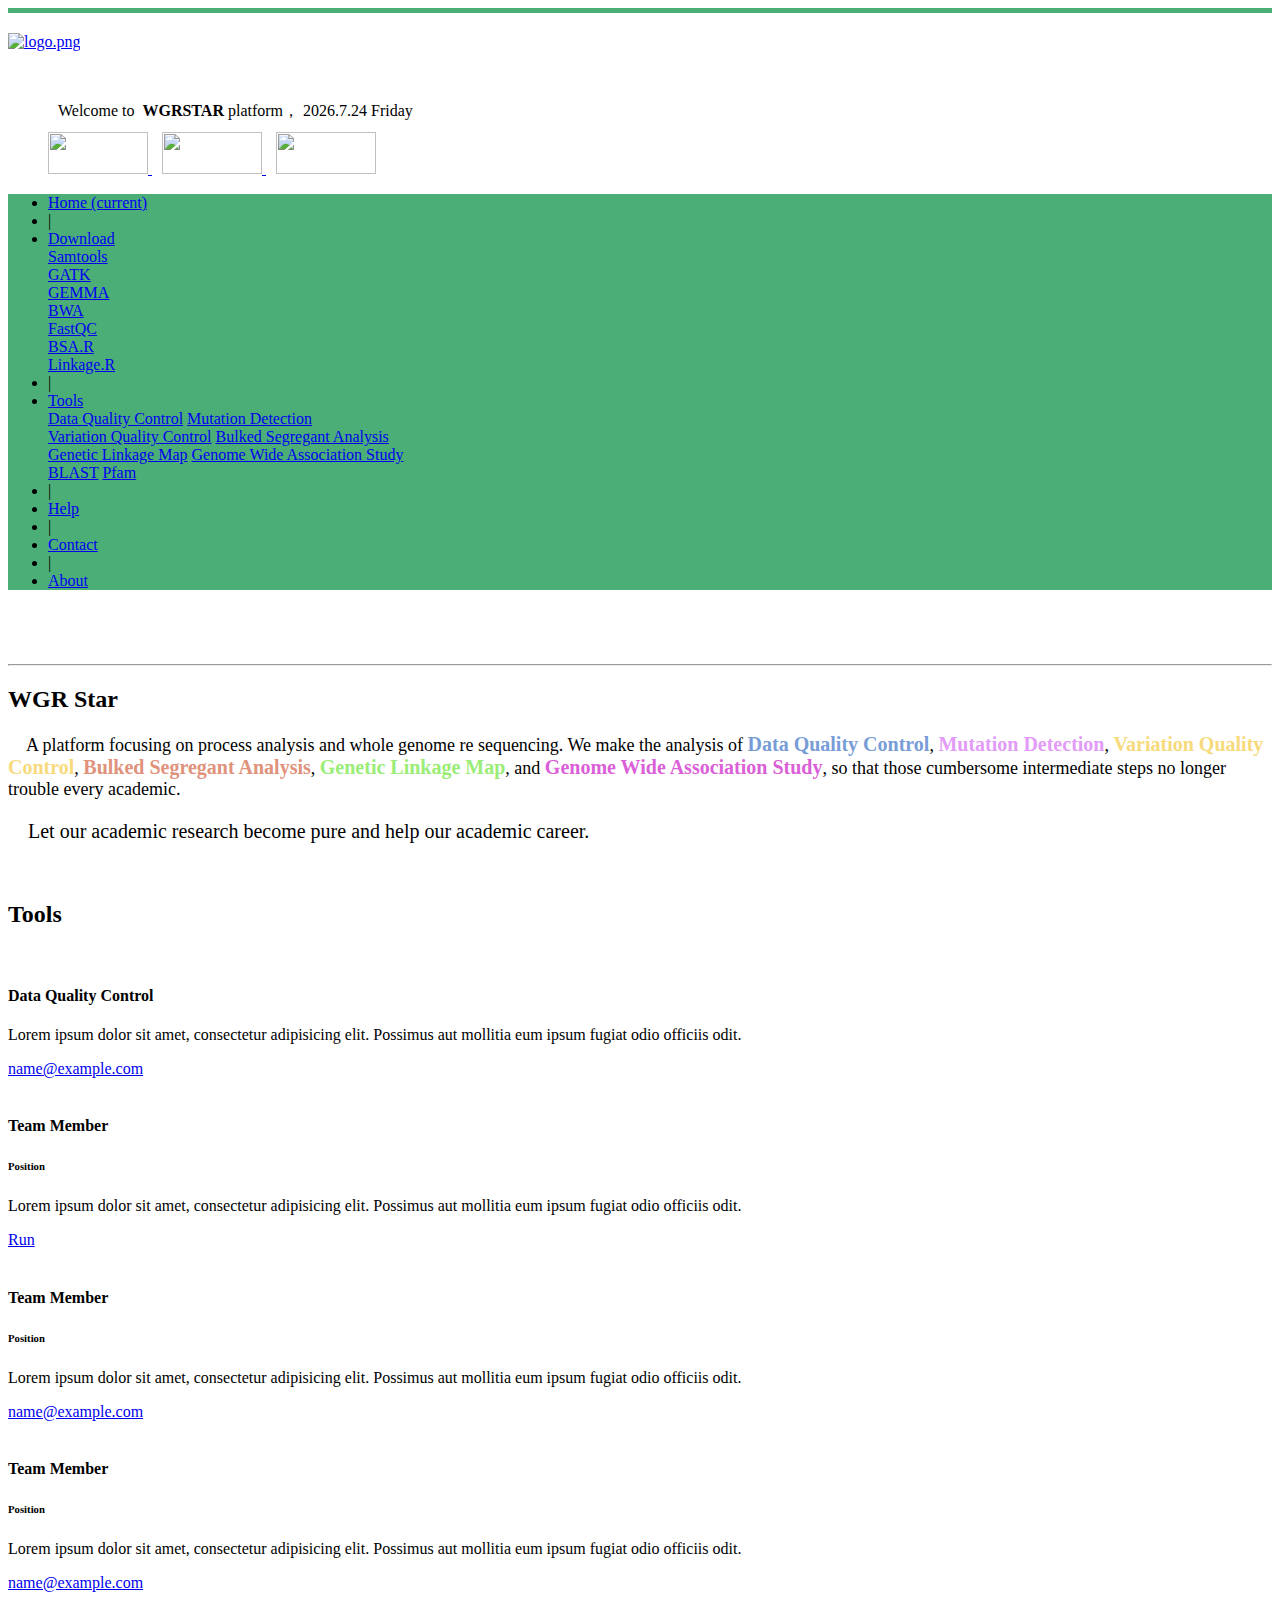
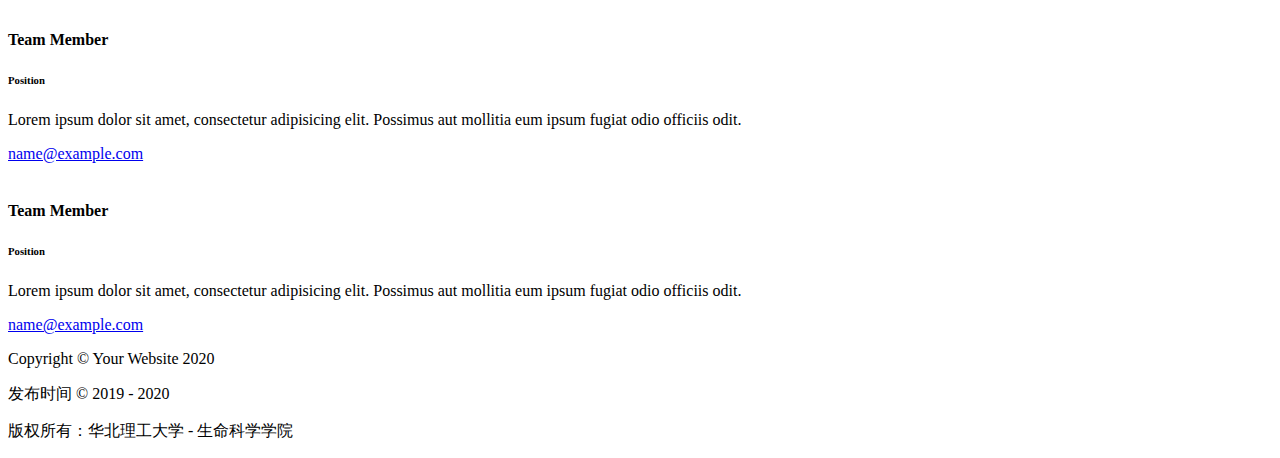
==== index.html @ cd6e660b "Create index.html" ====
<!DOCTYPE html>
<html lang="en">
<head>
    <meta charset="utf-8">
    <meta name="viewport" content="width=device-width, initial-scale=1, shrink-to-fit=no">
    <link rel="icon" href="static/image/icon.ico">
    <meta name="description" content="">
    <meta name="author" content="">
    <title>Modern Business - Start Bootstrap Template</title>
    <link href="static/css/modern-business.css" rel="stylesheet">
    <!-- Bootstrap core CSS -->
    <link rel="stylesheet" href="static/css/css.css">
    <link href="static/vendor/bootstrap/css/bootstrap.min.css" rel="stylesheet">
    <!-- Custom styles for this template -->
    <link href="static/css/modern-business.css" rel="stylesheet">
    <link href="static/css/new.css" rel="stylesheet">

</head>
<body style="padding-top: 0;">

    <div style="height: 5px; background: #4bae77">

    </div>
    <!-- logo time -->
    <div class="container">
        <div class="row">
            <div class="col-7">
                <a href="index.html" class="header-left center-block">
                    <img src="static/image/logo.png" height="80" style="margin: 20px 0 10px 0" alt="logo.png">
                </a>
            </div>
            <div class="col-5">
                <div class="top_ding_wz" style="padding-left: 50px; height: auto; padding-top: 40px">
                    Welcome to &nbsp;<strong>WGRSTAR</strong>&nbsp;platform，
                    <script type="text/javascript">
                            today=new Date();
                            function initArray(){
                            this.length=initArray.arguments.length
                            for(var i=0;i<this.length;i++)
                            this[i+1]=initArray.arguments[i]  }
                            var d=new initArray(
                            " Sunday",
                            " Monday",
                            " Tuesday",
                            " Wednesday",
                            " Thursday",
                            " Friday",
                            " Saturday");
                            document.write(" ",
                            today.getFullYear(),".",
                            today.getMonth()+1,".",
                            today.getDate(),
                            d[today.getDay()+1],
                            " ");
                  </script>
                </div>
                <div style="margin: 10px 0">
                    <a href="https://www.ncbi.nlm.nih.gov/" target="_blank">
                        <img src="static/image/ncbi.png" alt="" style="height: 42px; width: 100px; margin-left: 40px">
                    </a>
                    <a href="http://pfam.xfam.org/" target="_blank">
                        <img src="static/image/pfam.png" alt="" style="height: 42px; width: 100px; margin-left: 10px">
                    </a>
                    <a href="https://www.ebi.ac.uk/"  target="_blank">
                        <img src="static/image/embl.png" alt="" style="height: 42px; width: 100px; margin-left: 10px">
                    </a>
                </div>
            </div>
        </div>
    </div>

    <!-- navbar -->
    <div class="navbar navbar-expand-lg site-nav" style="padding: 0;background-color: #4bae77">
        <div class="container text-center">
            <ul class="navbar-collapse navbar-nav mr-auto">
                <li class="nav-item active col-2">
                    <a class="nav-link text-white" href="index.html">Home <span class="sr-only">(current)</span></a>
                </li>
                <li class="text-white">|</li>
                <li class="nav-item dropdown col-2">
                    <a class="nav-link dropdown-toggle text-white" href="templates/xuezhang_web/tools.html" id="navbarDropdown" role="button" data-toggle="dropdown" aria-haspopup="true" aria-expanded="false">
                        Download
                    </a>
                    <div class="dropdown-menu" aria-labelledby="navbarDropdown" style="left: auto">
                        <a class="dropdown-item" href="templates/xuezhang_web/tools.html">Samtools</a>
                        <div class="dropdown-divider"></div>
                        <a class="dropdown-item" href="#">GATK</a>
                        <div class="dropdown-divider"></div>
                        <a class="dropdown-item" href="#">GEMMA</a>
                        <div class="dropdown-divider"></div>
                        <a class="dropdown-item" href="#">BWA</a>
                        <div class="dropdown-divider"></div>
                        <a class="dropdown-item" href="#">FastQC</a>
                        <div class="dropdown-divider"></div>
                        <a class="dropdown-item" href="#">BSA.R</a>
                        <div class="dropdown-divider"></div>
                        <a class="dropdown-item" href="#">Linkage.R</a>
                    </div>
                </li>
                <li class="text-white">|</li>
                <li class="nav-item dropdown col-2">
                    <a class="nav-link dropdown-toggle text-white" href="templates/xuezhang_web/tools.html" id="navbarDropdown" role="button" data-toggle="dropdown" aria-haspopup="true" aria-expanded="false">
                      Tools
                    </a>
                    <div class="dropdown-menu" aria-labelledby="navbarDropdown" style="left: auto">
                        <a class="dropdown-item" href="templates/xuezhang_web/tools.html">Data Quality Control</a>
                        <a class="dropdown-item" href="#">Mutation Detection</a>
                        <div class="dropdown-divider"></div>
                        <a class="dropdown-item" href="#">Variation Quality Control</a>
                        <a class="dropdown-item" href="#">Bulked Segregant Analysis</a>
                        <div class="dropdown-divider"></div>
                        <a class="dropdown-item" href="#">Genetic Linkage Map</a>
                        <a class="dropdown-item" href="#">Genome Wide Association Study</a>
                        <div class="dropdown-divider"></div>
                        <a class="dropdown-item" href="#">BLAST</a>
                        <a class="dropdown-item" href="#">Pfam</a>
                    </div>
                </li>
                <li class="text-white">|</li>
                <li class="nav-item col-2">
                    <a class="nav-link text-white" href="templates/xuezhang_web/help.html">Help</a>
                </li>
                <li class="text-white">|</li>
                <li class="nav-item col-2">
                    <a class="nav-link text-white" href="templates/xuezhang_web/contact.html">Contact</a>
                </li>
                <li class="text-white">|</li>
                <li class="nav-item col-2">
                    <a class="nav-link text-white" href="http://bio.ncst.edu.cn/" target="_blank">About</a>
                </li>
            </ul>
        </div>
    </div>

    <!-- Content -->
    <div class="container" style="padding-top: 50px">
        <!-- Page Heading/Breadcrumbs -->
        <!--<h1 class="mt-4 mb-3">About
          <small>Subheading</small>
        </h1>
        <ol class="breadcrumb">
            <li class="breadcrumb-item">
                <a href="index.html">Home</a>
            </li>
            <li class="breadcrumb-item active">About</li>
        </ol>-->

        <!-- Intro Content -->
        <hr>
        <div class="row">
            <div class="col-lg-6">
                <h2>WGR Star</h2>
                <p style="font-size: 18px">&nbsp;&nbsp;&nbsp;&nbsp;A platform focusing on process analysis and whole genome re sequencing.
                    We make the analysis of
                    <strong style="font-size: 20px; color: #789DD6">Data Quality Control</strong>,
                    <strong style="font-size: 20px; color: #E29CF7">Mutation Detection</strong>,
                    <strong style="font-size: 20px; color: #F7DA7C">Variation Quality Control</strong>,
                    <strong style="font-size: 20px; color: #E0927C">Bulked Segregant Analysis</strong>,
                    <strong style="font-size: 20px; color: #9AED77">Genetic Linkage Map</strong>, and
                    <strong style="font-size: 20px; color: #DB5FD7">Genome Wide Association Study</strong>,
                    so that those cumbersome intermediate steps no longer trouble every academic.
                    <br><p style="font-size: 20px;">&nbsp;&nbsp;&nbsp;&nbsp;Let our academic research become pure and help our academic career.</p>
            </div>
            <div class="col-lg-6">
                <img class="img-fluid rounded mb-4" src="static/image/index_logo.png" alt="">
            </div>
        </div>
        <!-- Team Members -->
        <h2>Tools</h2>
        <div class="row">
            <div class="col-lg-4 mb-4">
                <div class="card h-100 text-center">
                    <a href="#">
                        <img class="card-img-top" src="static/image/1.png" alt="">
                    </a>
                    <div class="card-body">
                        <a href="#" style="color: black; text-decoration: blink">
                            <h4 class="card-title">Data Quality Control</h4>
                            <p class="card-text">Lorem ipsum dolor sit amet, consectetur adipisicing elit. Possimus aut mollitia eum ipsum fugiat odio officiis odit.</p>
                        </a>
                    </div>
                    <div class="card-footer">
                        <a href="#">name@example.com</a>
                    </div>
                </div>
            </div>
            <div class="col-lg-4 mb-4">
                <div class="card h-100 text-center">
                    <a href="#">
                        <img class="card-img-top" src="static/image/2.png" alt="">
                    </a>
                    <div class="card-body">
                        <a href="#" style="color: black; text-decoration: blink">
                            <h4 class="card-title">Team Member</h4>
                            <h6 class="card-subtitle mb-2 text-muted">Position</h6>
                            <p class="card-text">Lorem ipsum dolor sit amet, consectetur adipisicing elit. Possimus aut mollitia eum ipsum fugiat odio officiis odit.</p>
                        </a>
                    </div>
                    <div class="card-footer">
                        <a href="#">Run</a>
                    </div>
                </div>
            </div>
            <div class="col-lg-4 mb-4">
                <div class="card h-100 text-center">
                    <a href="#">
                        <img class="card-img-top" src="static/image/3.png" alt="">
                    </a>
                    <div class="card-body">
                        <a href="#" style="color: black; text-decoration: blink">
                            <h4 class="card-title">Team Member</h4>
                            <h6 class="card-subtitle mb-2 text-muted">Position</h6>
                            <p class="card-text">Lorem ipsum dolor sit amet, consectetur adipisicing elit. Possimus aut mollitia eum ipsum fugiat odio officiis odit.</p>
                        </a>
                    </div>
                    <div class="card-footer">
                        <a href="#">name@example.com</a>
                    </div>
                </div>
            </div>
            <div class="col-lg-4 mb-4">
                <div class="card h-100 text-center">
                    <a href="#">
                        <img class="card-img-top" src="static/image/4.png" alt="">
                    </a>
                    <div class="card-body">
                        <a href="#" style="color: black; text-decoration: blink">
                            <h4 class="card-title">Team Member</h4>
                            <h6 class="card-subtitle mb-2 text-muted">Position</h6>
                            <p class="card-text">Lorem ipsum dolor sit amet, consectetur adipisicing elit. Possimus aut mollitia eum ipsum fugiat odio officiis odit.</p>
                        </a>
                    </div>
                    <div class="card-footer">
                        <a href="#">name@example.com</a>
                    </div>
                </div>
            </div>
            <div class="col-lg-4 mb-4">
                <div class="card h-100 text-center">
                    <a href="#">
                        <img class="card-img-top" src="static/image/5.png" alt="">
                    </a>
                    <div class="card-body">
                        <a href="#" style="color: black; text-decoration: blink">
                            <h4 class="card-title">Team Member</h4>
                            <h6 class="card-subtitle mb-2 text-muted">Position</h6>
                            <p class="card-text">Lorem ipsum dolor sit amet, consectetur adipisicing elit. Possimus aut mollitia eum ipsum fugiat odio officiis odit.</p>
                        </a>
                    </div>
                    <div class="card-footer">
                        <a href="#">name@example.com</a>
                    </div>
                </div>
            </div>
            <div class="col-lg-4 mb-4">
                <div class="card h-100 text-center">
                    <a href="#">
                        <img class="card-img-top" src="static/image/6.png" alt="">
                    </a>
                    <div class="card-body">
                        <a href="#" style="color: black; text-decoration: blink">
                            <h4 class="card-title">Team Member</h4>
                            <h6 class="card-subtitle mb-2 text-muted">Position</h6>
                            <p class="card-text">Lorem ipsum dolor sit amet, consectetur adipisicing elit. Possimus aut mollitia eum ipsum fugiat odio officiis odit.</p>
                        </a>
                    </div>
                    <div class="card-footer">
                        <a href="#">name@example.com</a>
                    </div>
                </div>
            </div>
        </div>
    </div>

    <!-- Footer -->
    <footer class="py-5 border-bottom">
        <div class="container">
            <div class="row">
                <div class="col-lg-4">
                    <p class="m-0 text-center text-white">Copyright &copy; Your Website 2020</p>
                </div>
                <div class="col-lg-4">
                    <p class="m-0 text-center text-white">发布时间 &copy; 2019 - 2020</p>
                </div>
                <div class="col-lg-4">
                    <p class="m-0 text-center text-white">版权所有：华北理工大学 - 生命科学学院</p>
                </div>
            </div>
        </div>
    </footer>

    <!-- Bootstrap core JavaScript -->
    <script src="static/vendor/jquery/jquery.min.js"></script>
    <script src="static/vendor/bootstrap/js/bootstrap.bundle.min.js"></script>
</body>
</html>
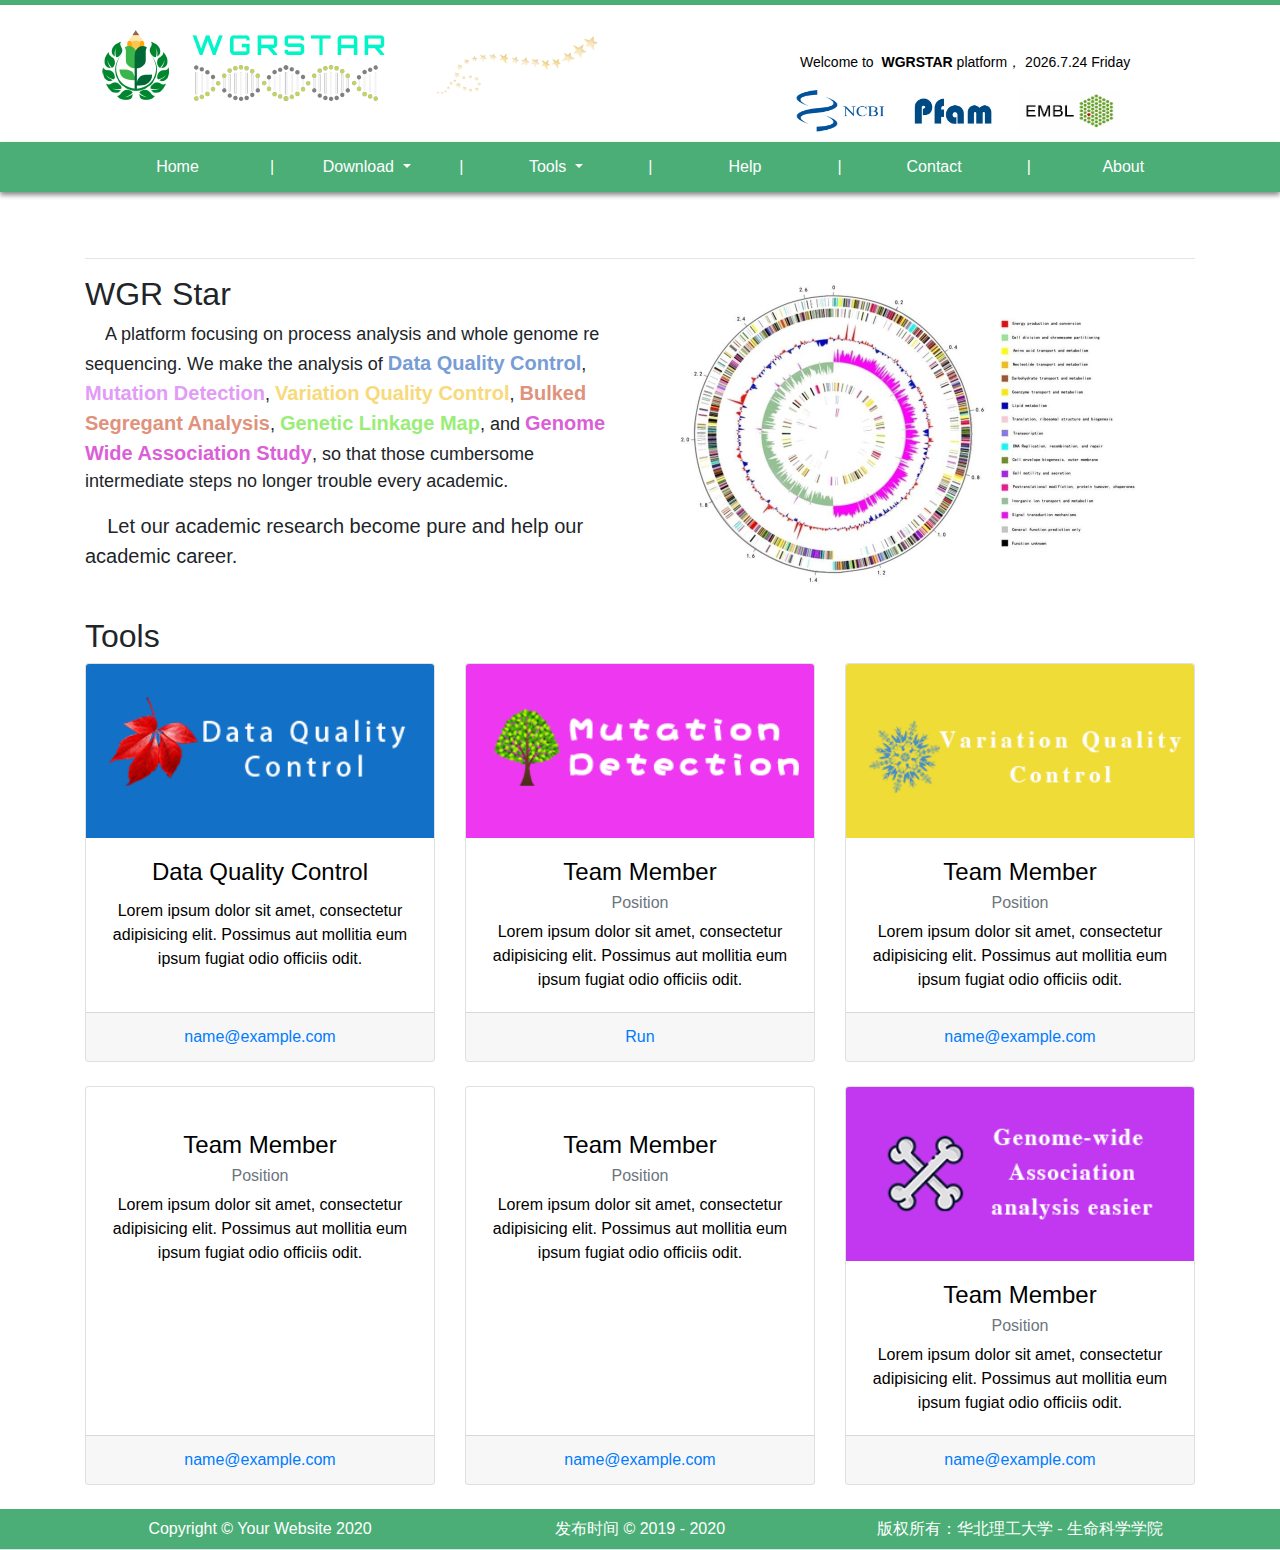
==== commit b64ee14b: "Update index.html" ====
--- a/index.html
+++ b/index.html
@@ -3,17 +3,17 @@
 <head>
     <meta charset="utf-8">
     <meta name="viewport" content="width=device-width, initial-scale=1, shrink-to-fit=no">
-    <link rel="icon" href="static/image/icon.ico">
+    <link rel="icon" href="image/icon.ico">
     <meta name="description" content="">
     <meta name="author" content="">
     <title>Modern Business - Start Bootstrap Template</title>
-    <link href="static/css/modern-business.css" rel="stylesheet">
+    <link href="css/modern-business.css" rel="stylesheet">
     <!-- Bootstrap core CSS -->
-    <link rel="stylesheet" href="static/css/css.css">
-    <link href="static/vendor/bootstrap/css/bootstrap.min.css" rel="stylesheet">
+    <link rel="stylesheet" href="css/css.css">
+    <link href="vendor/bootstrap/css/bootstrap.min.css" rel="stylesheet">
     <!-- Custom styles for this template -->
-    <link href="static/css/modern-business.css" rel="stylesheet">
-    <link href="static/css/new.css" rel="stylesheet">
+    <link href="css/modern-business.css" rel="stylesheet">
+    <link href="css/new.css" rel="stylesheet">
 
 </head>
 <body style="padding-top: 0;">
@@ -26,7 +26,7 @@
         <div class="row">
             <div class="col-7">
                 <a href="index.html" class="header-left center-block">
-                    <img src="static/image/logo.png" height="80" style="margin: 20px 0 10px 0" alt="logo.png">
+                    <img src="image/logo.png" height="80" style="margin: 20px 0 10px 0" alt="logo.png">
                 </a>
             </div>
             <div class="col-5">
@@ -56,13 +56,13 @@
                 </div>
                 <div style="margin: 10px 0">
                     <a href="https://www.ncbi.nlm.nih.gov/" target="_blank">
-                        <img src="static/image/ncbi.png" alt="" style="height: 42px; width: 100px; margin-left: 40px">
+                        <img src="image/ncbi.png" alt="" style="height: 42px; width: 100px; margin-left: 40px">
                     </a>
                     <a href="http://pfam.xfam.org/" target="_blank">
-                        <img src="static/image/pfam.png" alt="" style="height: 42px; width: 100px; margin-left: 10px">
+                        <img src="image/pfam.png" alt="" style="height: 42px; width: 100px; margin-left: 10px">
                     </a>
                     <a href="https://www.ebi.ac.uk/"  target="_blank">
-                        <img src="static/image/embl.png" alt="" style="height: 42px; width: 100px; margin-left: 10px">
+                        <img src="image/embl.png" alt="" style="height: 42px; width: 100px; margin-left: 10px">
                     </a>
                 </div>
             </div>
@@ -78,11 +78,11 @@
                 </li>
                 <li class="text-white">|</li>
                 <li class="nav-item dropdown col-2">
-                    <a class="nav-link dropdown-toggle text-white" href="templates/xuezhang_web/tools.html" id="navbarDropdown" role="button" data-toggle="dropdown" aria-haspopup="true" aria-expanded="false">
+                    <a class="nav-link dropdown-toggle text-white" href="xuezhang_web/tools.html" id="navbarDropdown" role="button" data-toggle="dropdown" aria-haspopup="true" aria-expanded="false">
                         Download
                     </a>
                     <div class="dropdown-menu" aria-labelledby="navbarDropdown" style="left: auto">
-                        <a class="dropdown-item" href="templates/xuezhang_web/tools.html">Samtools</a>
+                        <a class="dropdown-item" href="xuezhang_web/tools.html">Samtools</a>
                         <div class="dropdown-divider"></div>
                         <a class="dropdown-item" href="#">GATK</a>
                         <div class="dropdown-divider"></div>
@@ -103,7 +103,7 @@
                       Tools
                     </a>
                     <div class="dropdown-menu" aria-labelledby="navbarDropdown" style="left: auto">
-                        <a class="dropdown-item" href="templates/xuezhang_web/tools.html">Data Quality Control</a>
+                        <a class="dropdown-item" href="xuezhang_web/tools.html">Data Quality Control</a>
                         <a class="dropdown-item" href="#">Mutation Detection</a>
                         <div class="dropdown-divider"></div>
                         <a class="dropdown-item" href="#">Variation Quality Control</a>
@@ -118,11 +118,11 @@
                 </li>
                 <li class="text-white">|</li>
                 <li class="nav-item col-2">
-                    <a class="nav-link text-white" href="templates/xuezhang_web/help.html">Help</a>
+                    <a class="nav-link text-white" href="xuezhang_web/help.html">Help</a>
                 </li>
                 <li class="text-white">|</li>
                 <li class="nav-item col-2">
-                    <a class="nav-link text-white" href="templates/xuezhang_web/contact.html">Contact</a>
+                    <a class="nav-link text-white" href="xuezhang_web/contact.html">Contact</a>
                 </li>
                 <li class="text-white">|</li>
                 <li class="nav-item col-2">
@@ -162,7 +162,7 @@
                     <br><p style="font-size: 20px;">&nbsp;&nbsp;&nbsp;&nbsp;Let our academic research become pure and help our academic career.</p>
             </div>
             <div class="col-lg-6">
-                <img class="img-fluid rounded mb-4" src="static/image/index_logo.png" alt="">
+                <img class="img-fluid rounded mb-4" src="image/index_logo.png" alt="">
             </div>
         </div>
         <!-- Team Members -->
@@ -171,7 +171,7 @@
             <div class="col-lg-4 mb-4">
                 <div class="card h-100 text-center">
                     <a href="#">
-                        <img class="card-img-top" src="static/image/1.png" alt="">
+                        <img class="card-img-top" src="image/1.png" alt="">
                     </a>
                     <div class="card-body">
                         <a href="#" style="color: black; text-decoration: blink">
@@ -187,7 +187,7 @@
             <div class="col-lg-4 mb-4">
                 <div class="card h-100 text-center">
                     <a href="#">
-                        <img class="card-img-top" src="static/image/2.png" alt="">
+                        <img class="card-img-top" src="image/2.png" alt="">
                     </a>
                     <div class="card-body">
                         <a href="#" style="color: black; text-decoration: blink">
@@ -204,7 +204,7 @@
             <div class="col-lg-4 mb-4">
                 <div class="card h-100 text-center">
                     <a href="#">
-                        <img class="card-img-top" src="static/image/3.png" alt="">
+                        <img class="card-img-top" src="image/3.png" alt="">
                     </a>
                     <div class="card-body">
                         <a href="#" style="color: black; text-decoration: blink">
@@ -255,7 +255,7 @@
             <div class="col-lg-4 mb-4">
                 <div class="card h-100 text-center">
                     <a href="#">
-                        <img class="card-img-top" src="static/image/6.png" alt="">
+                        <img class="card-img-top" src="image/6.png" alt="">
                     </a>
                     <div class="card-body">
                         <a href="#" style="color: black; text-decoration: blink">
@@ -290,7 +290,7 @@
     </footer>
 
     <!-- Bootstrap core JavaScript -->
-    <script src="static/vendor/jquery/jquery.min.js"></script>
-    <script src="static/vendor/bootstrap/js/bootstrap.bundle.min.js"></script>
+    <script src="vendor/jquery/jquery.min.js"></script>
+    <script src="vendor/bootstrap/js/bootstrap.bundle.min.js"></script>
 </body>
 </html>
--- a/css/modern-business.css
+++ b/css/modern-business.css
@@ -0,0 +1,27 @@
+/*!
+ * Start Bootstrap - Modern Business (https://startbootstrap.com/template/modern-business)
+ * Copyright 2013-2020 Start Bootstrap
+ * Licensed under MIT (https://github.com/StartBootstrap/startbootstrap-logomodern-business-nav/blob/master/LICENSE)
+ */
+body {
+  height: 100%;
+  padding-top: 56px;
+}
+
+html{
+  height: 100%;
+}
+
+.carousel-item {
+  height: 65vh;
+  min-height: 300px;
+  background: no-repeat center center scroll;
+  -webkit-background-size: cover;
+  -moz-background-size: cover;
+  -o-background-size: cover;
+  background-size: cover;
+}
+
+.portfolio-item {
+  margin-bottom: 30px;
+}
--- a/css/css.css
+++ b/css/css.css
@@ -0,0 +1,3228 @@
+@charset "utf-8";
+
+body {
+	height: 100%;
+}
+
+html,body{
+	height: 100%;
+}
+
+* {
+	margin: 0;
+	padding: 0;
+	list-style: none;
+}
+
+body {
+	background: #fff;;
+	color: #333; 
+	font-family: Arial, "Microsoft YaHei";;
+	font-size: 16px;;
+	line-height: 150%
+}
+
+a {
+	color: #333;
+}
+
+ul {
+	margin: 0;
+	padding: 0;
+}
+
+.journal_color {
+	color: #d6383b
+}
+
+.journal-btn {
+	background: #018730;
+}
+
+.whitebg {
+	background: #fff;
+}
+
+.container {
+	max-width: 1200px;
+}
+
+.banner1 {
+	overflow: hidden;;
+	border-bottom: 1px #e9e9e9 solid;
+	
+}
+
+.marginl10 {
+	margin-left: 10px;
+}
+
+.border {
+	border: 1px solid #ddd;
+}
+
+.btn-p {
+	padding-top: 20px;;
+	padding-left: 40px;
+}
+
+.btn-p .adv-sea {
+	line-height: 34px;
+}
+
+.logo {
+	margin-bottom: 10px;text-align: left;
+}
+
+.en-title {
+	font-size: 1.58rem;;
+	color: #B6732C;
+}
+
+.logo a:hover {
+	text-decoration: none;
+}
+
+.logo .text-primary:hover {
+	color: #E25109;
+}
+
+.logoimg {
+	float: left;
+	margin-right: 15px;
+	margin-top: 20px;
+}
+
+.header {
+	border-bottom: 1px solid #ddd;
+	background-color: #f8f8f8;
+}
+
+.header ul li {
+	display: inline-block;
+	width: 100%;
+	text-align: right;
+	color: #848484;
+	font-size: 14px;
+	padding: 6px 0;
+}
+
+.header ul li:nth-child (2) {
+	border-left: 1px solid #eee;
+	border-right: 1px solid #eee;
+}
+
+.header ul li a {
+	color: #848484;
+	text-decoration: none;
+}
+
+.header ul li span {
+	margin-right: 12px;
+	top: 2px;
+	color: #fda30e;
+}
+
+.header ul li:nth-child (3) {
+	text-align: right;
+}
+
+.header-right {
+	text-align: right;
+	padding-top: 10px;
+	line-height: 160%;
+}
+
+.header-left {
+	text-align: left;
+}
+
+.dropdown-menu {
+	border: 0;
+}
+
+.issn {
+	color: #000;;
+	margin-top: 20px;
+}
+
+ 
+.navbar {
+	min-height: 36px;;
+	border: 0;
+}
+
+.navbar-nav>li>a {
+	line-height: 50px;;
+	padding-top: 0;;
+	padding-bottom: 0;
+}
+
+.site-nav {
+	width: 100%;
+	position: relative;
+	z-index: 99;
+	background: #fff;
+	box-shadow: 0px 3px 5px #888888;
+}
+
+.site-nav-x {
+	background: #fff;
+}
+
+.site-nav a {
+	color: #333;
+}
+
+.site-nav .nav>li>a {
+	padding: 0 19px 0;
+}
+
+.site-nav .nav>li>a:focus,.site-nav .nav>li>a:hover {
+	text-decoration: none;
+	background-color: #018730;;
+	color: #fff;
+}
+.navbar .container .navbar-nav>li>a:focus,.navbar .container .navbar-nav>li>a:hover {
+	text-decoration: none;
+	background-color: #018730;;
+	color: #fff;
+}
+.site-nav .navbar-toggle {
+	background: #fff;
+}
+
+.site-nav .navbar-toggle .icon-bar {
+	background: #018730;
+}
+
+.site-nav>li>a {
+	color: #fff
+}
+
+.navbar-header {
+	padding: 0 10px;
+}
+
+.dropdown-menu {
+	font-size: 16px;
+}
+
+.dropdown-menu>li>a {
+	padding: 6px 20px;
+}
+
+.dropdown-menu>a:hover,.dropdown-menu>a:focus {
+	color: #262626;
+	text-decoration: none;
+	background-color: #f9d98b;
+}
+
+.nav-tabs {
+	background: #e8eaf9;;
+	color: #018730;;
+	border-radius: 4px 4px 0 0;;
+	background: url(../image/t.jpg);
+}
+
+ 
+.banner .slide img {
+	width: 100%;;
+	background-size: cover;
+}
+
+.banner .slide .carousel-caption {
+	position: absolute;
+	padding-top: 10px;
+	right: 0;
+	bottom: 0;
+	left: 0;
+	z-index: 10;
+	color: #fff;
+	text-align: center;
+	text-shadow: 0 1px 2px rgba(0, 0, 0, .6);
+	width: 100%;
+	height: 36px;
+	background: #666;
+	background: rgba(0, 0, 0, 0.5);
+}
+
+.banner .slide ol {
+	
+}
+
+.banner .slide .carousel-caption h3 {
+	margin-top: 10px;
+}
+
+.banner .carousel-indicators {
+	bottom: 30px;
+}
+
+.banner .carousel-indicators .active {
+	background-color: #018730;
+}
+
+.banner .slide .carousel-caption a {
+	color: #fff;
+}
+
+.banner .carousel-indicators li {
+	background: #e4d3d3;;
+	border: 0;
+}
+
+.banner .slide .carousel-caption a:hover {
+	text-decoration: none;
+}
+
+@media screen and (min-width: 768px) {
+	.banner .carousel-caption {
+		right: 0;
+		left: 0;
+		padding-bottom: 0;
+	}
+}
+.sort-order{padding-bottom:20px;}
+
+	 
+.j-title {
+	font-size: 16px;
+	color: #018730;;
+	font-weight: bold;;
+	background: url(../image/t.jpg);;
+	padding-left: 10px;;
+	height: 35px;;
+	line-height: 35px;
+}
+
+.j-page-header {
+	border-color: #025299;;
+	overflow: hidden;
+}
+
+.j-page-header {
+	border-color: #025299;;
+	overflow: hidden;
+}
+
+.dqml .text-title {
+	color: #666;;
+	font-weight: bold;;
+	font-size: 14px;
+}
+
+.dqml .text-title:hover {
+	color: #001F38;
+}
+
+.dqml dl dt,.xinwen {
+	font-weight: normal;
+}
+
+.dqml dl dt p {
+	margin-top: 4px;;
+	font-size: 14px;
+	color: #666;
+}
+
+.xinwen li {
+	margin-bottom: 8px;
+}
+
+
+#scrollpic {
+	position: relative;;
+	overflow: hidden;;
+	height: 212px;
+}
+
+#scrollpic ul {
+	position: absolute;
+}
+
+#scrollpic ul li {
+	float: left;;
+	padding: 5px;
+	width: 175px;;
+	margin: 10px 0;
+	text-align: center;
+}
+
+#scrollpic ul li img {
+	width: 127px;;
+	height: 169px;;
+	border: 1px solid #ccc;;
+	webkit-box-shadow: 3px 3px 5px rgba(0, 0, 0, .08);
+	-moz-box-shadow: 3px 3px 5px rgba(0, 0, 0, .08);
+	box-shadow: 3px 3px 5px rgba(0, 0, 0, .08);
+}
+
+ 
+section,aside {
+	margin-bottom: 20px;
+}
+
+.cover ul {
+	margin: 0;
+}
+
+.primary-menu li {
+	margin-bottom: 16px;
+}
+
+.btn-shadow {
+	border: 0;;
+	color: #fff;
+	width: 100%;
+	text-align: center;
+	font-size: 16px;;
+	line-height: 30px;
+}
+
+.cover>div div:nth-child (2){
+	margin: 5px 0;
+}
+
+.aside-menu {
+	background: #f1f1f1;
+}
+
+.aside-menu ul {
+	padding: 10px 30px;
+}
+
+.aside-menu li {
+	background: url("../image/png-2070.png") no-repeat 0 center;;
+	line-height: 30px;;
+	font-size: 14px;;
+	font-weight: bold;;
+	padding-left: 25px;
+}
+
+.aside-menu li a {
+	color: #0A64B1;
+}
+
+.date-time {
+	color: #666;;
+	display: block;;
+	font-size: 14px;
+}
+
+.popover-content {
+	padding: 0;
+}
+
+.fx {
+	border-bottom: 1px solid #055da3;
+	overflow: hidden;
+	padding-bottom: 20px;
+}
+
+.if {
+	border-bottom: 1px solid #055da3;
+	overflow: hidden;
+	font-size: 1.8rem;
+	color: #E56922;
+	padding-bottom: 10px;
+	margin-bottom: 10px;
+}
+
+.fx_tit {
+	font-size: 16px;
+	height: 30px;
+}
+
+.column {
+	margin-top: 0;
+	margin-bottom: 5px;
+}
+
+.fx img {
+	margin-right: 6px;
+}
+
+.links ul,.news {
+	padding: 10px;
+}
+
+.links ul li {
+	line-height: 20px;;
+	margin: 10px 0;
+}
+
+.news li,.links ul li {
+	background: url("../image/gif-0165.gif") no-repeat 0 5px;;
+	padding-left: 15px;
+}
+
+
+.footer {
+	width: 100%;
+	margin: 20px 0 0px;
+	background: #196d36;
+}
+
+.banquan {
+	max-width: 1200px;
+	margin: 0 auto;
+	padding: 30px 0;
+	color: #fff;
+}
+
+.banquan h2 {
+	font-size: 18px;
+	margin-bottom: 10px;
+}
+
+
+.banquan ul li {
+	line-height: 26px;;
+	letter-spacing: normal;
+	text-indent: 0;;
+	font-size: 14px;
+}
+
+.dibu {
+	width: 100%;
+	overflow: hidden;
+	color: #fff;
+	background: #333333;
+	line-height: 26px;
+	text-align: center;
+	padding: 10px 0;
+	border-top: 1px solid #ccc;
+}
+
+.baise {
+	color: #fff;
+}
+
+a.baise:link,a.baise:visited {
+	color: #fff;;
+	text-decoration: none;
+}
+
+a.baise:hover,a.baise:active {
+	color: #ccc;;
+	text-decoration: none;
+}
+
+
+.top_web {
+	position: fixed;;
+	_position: absolute;;
+	bottom: 80px;;
+	right: 10px;;
+	width: 30px;
+	height: 30px;;
+	border-radius: 50%;;
+	display: none;;
+	z-index: 9999;;
+	cursor: pointer;
+	background: rgba(0, 0, 0, 0.2);
+}
+
+.top_web .glyphicon {
+	text-align: center;;
+	top: 6px;
+	left: 8px;
+}
+
+
+	
+@media ( max-width : 1024px) {
+	header .logo,.en-title {
+		text-align: center;;
+		display: block;
+	}
+	header .logo img {
+		margin: auto;
+	}
+	.app-search {
+		margin-bottom: 20px;
+	}
+	.btn-p {
+		float: none !important;;
+		margin: auto;;
+		text-align: center;
+	}
+	.btn-p div {
+		line-height: 40px;
+	}
+	.dqml dl {
+		border-bottom: 1px solid #ddd;
+	}
+	.site-nav .nav>li>a {
+		padding: 0 20px 0;
+	}
+	.btn-shadow {
+		padding: 10px 30px;
+	}
+}
+
+
+@media ( min-width : 768px) {
+	.navbar-nav>li>a {
+		padding-top: 0;
+		padding-bottom: 0;
+	}
+}
+
+
+@media ( max-width :1200px) and (min-width:992px) {
+	.app-search {
+		display: none;
+	}
+}
+
+@media ( max-width : 768px) {
+	.logo {
+		margin-top: 0;
+	}
+	.logo a {
+		font-size: 3rem;
+	}
+	.footer-bg,.footer {
+		text-align: left;
+	}
+}
+
+
+.page-header {
+	margin-top: 20px;
+}
+
+
+* #dbt_action_bar_hide {
+	DISPLAY: none
+}
+
+* .hidelabel {
+	DISPLAY: none
+}
+
+* .volumeshowsections {
+	DISPLAY: none
+}
+
+* #sectiondisplay {
+	DISPLAY: none
+}
+
+* .issselected {
+	BACKGROUND-COLOR: #fffee9
+}
+
+* .volisslist_selected {
+	BACKGROUND-COLOR: #757575;
+	COLOR: #e1e1e1
+}
+
+* .volisslist_selected A {
+	COLOR: white
+}
+
+.wrapissues {
+	PADDING-BOTTOM: 2px;
+	PADDING-LEFT: 2px;
+	PADDING-RIGHT: 2px;
+	PADDING-TOP: 2px
+}
+
+#section-showlist {
+	HEIGHT: 150px;
+	OVERFLOW: auto
+}
+
+* #browsevolumesbox SELECT {
+	WIDTH: 200px;
+	FONT-SIZE: 10px
+}
+
+#volumepanel {
+	HEIGHT: 180px;
+	OVERFLOW: auto
+}
+
+.abstractfield {
+	PADDING-BOTTOM: 0px;
+	LINE-HEIGHT: 20px;
+	PADDING-LEFT: 0px;
+	WIDTH: 100%;
+	PADDING-RIGHT: 0px;
+	DISPLAY: none;
+	MARGIN-BOTTOM: 5px;
+	PADDING-TOP: 0px
+}
+
+.abstractfield SUB {
+	LINE-HEIGHT: 0px
+}
+
+.abstractfield SUP {
+	LINE-HEIGHT: 0px
+}
+
+* .hiderow {
+	DISPLAY: none
+}
+
+* .abs_zuozhe {
+	COLOR: #333;
+}
+
+* .abs_zuozhe_cn {
+	COLOR: #333;
+}
+
+* .abs_njq {
+	COLOR: #333;
+	font-size: 14px;
+}
+
+* .dbttablehead {
+	COLOR: #1259a0;
+	FONT-SIZE: 10px
+}
+
+* .noselectrow {
+	BORDER-BOTTOM: #eee 1px solid;
+	BORDER-LEFT: white 1px solid;
+	PADDING-BOTTOM: 5px;
+	MARGIN: 5px 0px 3px 2px;
+	WIDTH: 99%;
+	BORDER-TOP: white 1px solid;
+	BORDER-RIGHT: white 1px solid
+}
+
+* .selectedrow {
+	BORDER-BOTTOM: #ccc 1px solid;
+	BORDER-LEFT: #ccc 1px solid;
+	PADDING-BOTTOM: 5px;
+	MARGIN: 5px 0px 3px 2px;
+	WIDTH: 99%;
+	BACKGROUND: #f8f8f8;
+	BORDER-TOP: #ccc 1px solid;
+	BORDER-RIGHT: #ccc 1px solid
+}
+
+* .hiderow {
+	DISPLAY: none
+}
+
+* #abs_biaoti A {
+	FONT-SIZE: 12px;
+	FONT-WEIGHT: normal
+}
+
+* .abs_biaoti {
+	MARGIN-BOTTOM: 4px !important
+}
+
+* .abs_biaoti SUP {
+	LINE-HEIGHT: 0% !important
+}
+
+.abs_biaoti SUB {
+	LINE-HEIGHT: 0% !important
+}
+
+.abs_biaoti A {
+	LINE-HEIGHT: 140%;
+	COLOR: #222222 !important;
+	FONT-SIZE: 14px;
+	FONT-WEIGHT: bold
+}
+
+.authorList {
+	MARGIN-BOTTOM: 1px;
+	MARGIN-TOP: 3px !important;
+}
+
+.authorList_entry SUP {
+	DISPLAY: none
+}
+
+.dbtcitation {
+	MARGIN-BOTTOM: 0px;
+	HEIGHT: 20px;
+}
+
+TD INPUT.article_checkbox {
+	LINE-HEIGHT: 21px;
+	float:left;
+	margin:5px 5px;
+}
+
+.articlesectionlisting { 
+	PADDING-BOTTOM: 5px;
+	MARGIN: 0px;
+	PADDING-LEFT: 0px;
+	WIDTH: 100%;
+	PADDING-RIGHT: 0px;
+	COLOR: #3a3a3a;
+	FONT-SIZE: 100%;
+	FONT-WEIGHT: bold;
+	PADDING-TOP: 5px;
+}
+
+.articlesectionlisting INPUT {
+	FLOAT: left
+}
+
+.articlesectionlisting .dbt_header {
+	color: #333;
+	font-size: 18px;
+}
+
+.articlesectionlisting .dbt_header_cn {
+	color: #ca410c;
+}
+
+.topButton {
+	FLOAT: right
+}
+
+.issuecover_callout {
+	PADDING-BOTTOM: 0px;
+	PADDING-LEFT: 0px;
+	PADDING-RIGHT: 0px;
+	CLEAR: both;
+	PADDING-TOP: 5px
+}
+
+.abstract1 {
+	WIDTH: 98%;
+	COLOR: #333333
+}
+
+.txt_zhaiyao1 {
+	COLOR: #7a2702;
+	FONT-SIZE: 14px;
+}
+
+A.txt_zhaiyao1:link {
+	COLOR: #7a2702;
+	TEXT-DECORATION: none
+}
+
+A.txt_zhaiyao1:visited {
+	COLOR: #7a2702;
+	TEXT-DECORATION: none
+}
+
+A.txt_zhaiyao1:active {
+	TEXT-DECORATION: none
+}
+
+A.txt_zhaiyao1:hover,.biaoti:hover {
+	COLOR: #5c307d;
+	TEXT-DECORATION: underline;
+}
+
+.txt_biaoti,.biaoti {
+	COLOR: #018730;
+	font-weight: bold;;
+	font-size: 16px;
+}
+
+A.txt_biaoti:link {
+	COLOR: #018730;
+	TEXT-DECORATION: none
+}
+
+A.txt_biaoti:visited {
+	COLOR: #018730;
+	TEXT-DECORATION: none
+}
+
+A.txt_biaoti:active {
+	TEXT-DECORATION: none
+}
+
+A.txt_biaoti:hover {
+	COLOR: #ff3300;
+	TEXT-DECORATION: underline
+}
+
+.txt_biaoti_cn {
+	COLOR: #222;
+}
+
+A.txt_biaoti_cn:link {
+	COLOR: #222;
+	TEXT-DECORATION: none
+}
+
+A.txt_biaoti_cn:visited {
+	COLOR: #222;
+	TEXT-DECORATION: none
+}
+
+A.txt_biaoti_cn:active {
+	TEXT-DECORATION: none
+}
+
+A.txt_biaoti_cn:hover {
+	COLOR: #ff3300;
+	TEXT-DECORATION: underline
+}
+
+.news_biaoti {
+	COLOR: #222;
+	FONT-SIZE: 18px;
+	FONT-WEIGHT: bold;;
+	text-align: center;;
+	margin-bottom: 20px;
+}
+
+.txt_zhaiyao3 {
+	COLOR: #7a2702;
+	FONT-SIZE: 14px;
+}
+
+A.txt_zhaiyao3:link {
+	COLOR: #7a2702;
+	TEXT-DECORATION: none
+}
+
+A.txt_zhaiyao3:visited {
+	COLOR: #7a2702;
+	TEXT-DECORATION: none
+}
+
+A.txt_zhaiyao3:active {
+	TEXT-DECORATION: none
+}
+
+A.txt_zhaiyao3:hover {
+	COLOR: #5c307d;
+	TEXT-DECORATION: underline
+}
+
+.txt_zhaiyao3_cn {
+	COLOR: #7a2702;
+	FONT-SIZE: 12px;
+	letter-spacing: 1px
+}
+
+A.txt_zhaiyao3_cn:link {
+	COLOR: #7a2702;
+	TEXT-DECORATION: none
+}
+
+A.txt_zhaiyao3_cn:visited {
+	COLOR: #7a2702;
+	TEXT-DECORATION: none
+}
+
+A.txt_zhaiyao3_cn:active {
+	TEXT-DECORATION: none
+}
+
+A.txt_zhaiyao3_cn:hover {
+	COLOR: #5c307d;
+	TEXT-DECORATION: underline
+}
+
+.txt_link3 {
+	COLOR: #7a2702;
+	FONT-SIZE: 16px;
+}
+
+A.txt_link3:link {
+	COLOR: #7a2702;
+	TEXT-DECORATION: none
+}
+
+A.txt_link3:visited {
+	COLOR: #7a2702;
+	TEXT-DECORATION: none
+}
+
+A.txt_link3:active {
+	TEXT-DECORATION: none
+}
+
+A.txt_link3:hover {
+	COLOR: #5c307d;
+	TEXT-DECORATION: underline
+}
+
+.txt_14000 {
+	font-size: 14px;
+	color: #222222;
+}
+
+A.txt_14000:link {
+	color: #222222;
+	TEXT-DECORATION: none
+}
+
+A.txt_14000:visited {
+	color: #222222;
+	TEXT-DECORATION: none
+}
+
+A.txt_14000:active {
+	TEXT-DECORATION: none
+}
+
+A.txt_14000:hover {
+	COLOR: #5c307d;
+	TEXT-DECORATION: underline
+}
+
+.txt_14666 {
+	color: #666666;
+	font-size: 14px;
+}
+
+A.txt_14666:link {
+	color: #666666;
+	TEXT-DECORATION: none
+}
+
+A.txt_14666:visited {
+	color: #666666;
+	TEXT-DECORATION: none
+}
+
+A.txt_14666:active {
+	TEXT-DECORATION: none
+}
+
+A.txt_14666:hover {
+	COLOR: #5c307d;
+	TEXT-DECORATION: underline
+}
+
+.white_content {
+	display: none;
+	color: #555;
+	margin-bottom: 8px;
+	font-size: 12px;
+	
+}
+
+.hiden {
+	DISPLAY: none
+}
+
+.collection {
+	padding-left: 3px;;
+	padding-right: 3px;;
+	background-color: #fff;;
+	color: #C9799F;;
+	font-size: 8px;;
+	border: 1px solid #C9799F;;
+	cursor: pointer;
+}
+
+.in_progress {
+	padding-left: 3px;;
+	padding-right: 3px;;
+	background-color: #fff;;
+	color: red;;
+	font-size: 8px;;
+	border: 1px solid red;
+}
+
+.table1 {
+	margin-top: 0px;
+	margin-bottom: 12px;
+	background: #fbf4f2;
+}
+
+.table1 td {
+	padding: 1px;
+}
+
+.apwrap {
+	margin-top: 8px;
+}
+
+
+.Left {
+	border: 1px solid #ddd;
+	padding: 5px;
+	margin-bottom: 10px;
+}
+
+.main {
+	padding: 0 5px;
+}
+
+.main div.Left {
+	border: 1px solid #ccc;;
+	padding: 5px;
+	margin-bottom: 15px;
+}
+
+h4 {
+	margin-top: 0;;
+	margin-bottom: 0;
+}
+
+.main div.Left ul {
+	overflow: hidden;
+}
+
+.main-widget h4 {
+	margin-bottom: 5px;
+}
+
+.main-widget h4,.banner h4 {
+	color: #da4548;
+	font-weight: bold;
+	font-size: 14px;;
+	line-height: 18px;
+	padding: 6px;
+	background: #eeeeee;
+	background: -moz-linear-gradient(bottom, #eeeeee, #dedede);
+	background: -webkit-gradient(linear, 0 50%, 100% 50%, from(#eeeeee),
+		to(#dedede) );
+	background: -webkit-linear-gradient(bottom, #eeeeee, #dedede);
+	background: -o-linear-gradient(bottom, #eeeeee, #dedede);
+	filter: progid : DXImageTransform . Microsoft .
+		gradient(GradientType = 0, startColorstr = #dedede, endColorstr =
+		#eeeeee);
+	-ms-filter:
+		"progid:DXImageTransform.Microsoft.gradient (GradientType=0, startColorstr=#dedede, endColorstr=#eeeeee)"
+		;
+}
+
+.banner h4,.item-title {
+	background: #e0e0e0;
+	border-bottom: 1px #CCCCCC solid;
+	background: -moz-linear-gradient(bottom, #e0e0e0, #ffffff);
+	background: -webkit-gradient(linear, 0 50%, 100% 50%, from(#e0e0e0),
+		to(#ffffff) );
+	background: -webkit-linear-gradient(bottom, #e0e0e0, #ffffff);
+	background: -o-linear-gradient(bottom, #e0e0e0, #ffffff);
+	filter: progid : DXImageTransform . Microsoft .
+		gradient(GradientType = 0, startColorstr = #ffffff, endColorstr =
+		#e0e0e0);
+	-ms-filter:
+		"progid:DXImageTransform.Microsoft.gradient (GradientType=0, startColorstr=#f9f9f9, endColorstr=#ffffff)"
+		;
+}
+
+.glyphicon-menu-right {
+	width: 15px;;
+	height: 15px;;
+	background: url(../image/png-2070.png) no-repeat;
+	color: transparent;
+	float: left;
+	margin-right: 3px;
+}
+
+.list-title li {
+	margin-bottom: 10px;
+	padding-left: 3px;
+	font-size: 14px
+}
+
+.list-title {
+	margin-bottom: 0px;
+}
+
+.list-title li i {
+	background: url(../image/png-2070.jpg) no-repeat;;
+	width: 12px;;
+	height: 12px;
+	display: inline-block;
+}
+
+.widget .title {
+	background: #efefef;
+	padding: 5px;
+	font-weight: bold;
+	color: #222;
+}
+
+.widget li,.select-tab-container .tab-title .list .full-abs,.select-tab-container .tab-title .list .part-text,.select-tab-container .tab-title .list .gray-abs,.select-tab-container .tab-title .list .open,.select-tab-container .nav-tabs .open,.select-tab-container .nav-tabs .gray-abs,.select-tab-container .nav-tabs .full-abs
+	{
+	padding-left: 2px;;
+	line-height: 26px;
+	font-size: 15px
+}
+
+.select-tab-container .nav-tabs li {
+	background-repeat: no-repeat;;
+	background-position: 0 10px;;
+	margin-right: 15px;
+	background-color: #fff;
+}
+
+.select-tab-container .nav-tabs li {
+	background-image: url(../image/png-2070.gif);
+}
+
+.select-tab-container .nav-tabs li:hover {
+	background-image: url(../image/png-2070.gif);
+	background-color: #fdedea;;
+	background-position: 0 10px;;
+	margin-right: 15px;
+}
+
+.more {
+	font-size: 14px;
+	font-weight: normal;
+	float: right;;
+	color: #018730;;
+	padding-right: 5px;
+}
+
+.center .tab-content {
+	border: 1px solid #ccc;
+	border-top: 0;
+	padding: 8px;
+}
+
+.center .tab-content li {
+	background: #f5f5f5;;
+	width: 100%;;
+	border: 1px solid #ddd;
+}
+
+.center .nav-tabs>li {
+	width: 40%;
+	text-align: center;
+}
+
+.tab-content {
+	padding: 0px;
+}
+
+.tab-content>.tab-pane {
+	padding: 30px 10px;;
+	background: #fff; 
+}
+
+.center .nav-tabs>li>a {
+	border: 1px solid #ccc;;
+	border-bottom: 0; 
+	border-radius: 0;
+	outline: none;;
+	background: #f1f1f1;
+	cursor: pointer;
+	font-size: 16px;
+	color: #da4548;
+}
+
+.center .nav>li>a {
+	padding: 6px 15px;
+}
+
+.center .nav-tabs>.active>a {
+	background: #fff;;
+	border-bottom: 1px solid #ffffff;;
+	border-right: 1px solid #ccc;
+	font-weight: bold;;
+	font-size: 16px;
+	color: #da4548 !important;
+}
+
+.tab-title a {
+	font-weight: bold;;
+	color: #da4548;
+}
+
+.center .tab-content p {
+	font-size: 12px;
+	margin-bottom: 0;
+}
+
+.center .tab-content .tab-con {
+	margin-bottom: 15px;
+}
+
+.center .tab-content .tab-con02 {
+	border-bottom: 1px solid #ddd;
+	padding-bottom: 5px;
+	margin-bottom: 5px;
+}
+
+.center .tab-content .tab-con02 p {
+	line-height: 30px;
+}
+
+.btn-list button {
+	padding: 0px 5px;
+	text-align: left;
+	line-height: 35px !important;;
+	background: #f3f1f2;
+	background: -moz-linear-gradient(bottom, #f3f1f2, #fefefe);
+	background: -webkit-gradient(linear, 0 50%, 100% 50%, from(#f3f1f2),
+		to(#fefefe) );
+	background: -webkit-linear-gradient(bottom, #f3f1f2, #fefefe);
+	background: -o-linear-gradient(bottom, #f3f1f2, #fefefe);
+	filter: progid : DXImageTransform . Microsoft .
+		gradient(GradientType = 0, startColorstr = #f3f1f2, endColorstr =
+		#fefefe);
+	-ms-filter:
+		"progid:DXImageTransform.Microsoft.gradient (GradientType=0, startColorstr=#f3f1f2, endColorstr=#fefefe)"
+		;
+	color: #ef4500;
+	font-weight: bold;;
+	font-size: 14px;
+	margin-bottom: 10px;;
+	white-space: normal;;
+	width: 100%;
+}
+
+.btn-list button a {
+	color: #DA461A;
+	font-weight: bold;
+}
+
+.btn-list button a:hover {
+	color: #da4548;
+	text-decoration: none;
+}
+
+.btn-list button:last-child {
+	line-height: 20px;
+}
+
+.btn-list button:hover {
+	color: #ef4500;;
+	border-color: #ccc;
+}
+
+
+.btn-list .btn-sub,.btn-list .btn-free,.btn-list .btn-rss {
+	background: url(../image/png-2070.png) no-repeat;;
+	width: 28;;
+	height: 28px;
+	display: inline-block;
+	float: left;
+}
+
+.btn-list .btn-sub {
+	background-position: 0 0;
+	padding: 0 22px
+}
+
+.btn-list .btn-free {
+	background-position: 0 -25px;
+	padding: 0 16px
+}
+
+.btn-list .btn-rss {
+	background-position: 0 -53px;
+	padding: 0 16px
+}
+
+.right .thumbnail {
+	margin-bottom: 15px;;
+	padding: 0
+}
+
+.right .item-logo a {
+	display: inline-block;
+	height: auto;
+	padding: 0;
+}
+
+.right .adv {
+	border: 1px solid #ddd;
+	text-align: center;
+	font-size: 12px;
+	color: #666;;
+	margin-bottom: 10px;
+}
+
+.right .main-widget {
+	border: 1px solid #ddd;
+}
+
+.right .main-widget li img {
+	max-width: 96%;;
+	padding: 0 3px;
+}
+
+.right .main-widget li,.right .main-widget li img {
+	margin-left: 0;
+	text-align: center;
+	margin: 2px auto;
+}
+
+.right .main-widget ul {
+	margin: 0;;
+	padding: 0
+}
+
+.right .main-widget ul li {
+	margin: 8px 0
+}
+
+.left .main-widget {
+	border: 1px solid #ddd;
+}
+
+.left .main-widget li img {
+	max-width: 190px;
+	text-align: center;
+	margin: 8px auto;
+}
+
+.left .thumbnail {
+	padding: 0px
+}
+
+.footer-hr {
+	height: 10px;
+	background: #fff;
+}
+
+.main .row {
+	margin-left: 0;
+	margin-right: 0;
+}
+
+
+.item-left,.current-left {
+	border: 1px solid #ddd;;
+	padding: 0;
+}
+
+.item-title {
+	padding: 5px;
+	color: #cc2a1e;
+	font-weight: bold;
+	font-size: 14px;;
+	line-height: 20px;;
+	text-indent: 8px;
+}
+
+.item-content {
+	padding: 10px;
+	overflow: hidden;
+}
+
+.item-biaoti {
+	color: #da4548;
+	font-weight: bold;
+	font-size: 20px;;
+	line-height: 26px;;
+	margin: 15px 0
+}
+
+
+.site-navbar {
+	padding: 9px 6px 9px 6px;
+	margin-bottom: 10px;;
+	background-image: url(../image/png-2070.jpg);;
+	color: #f7aaac;;
+	border-bottom: 1px solid #D87676;
+}
+
+.site-navbar a {
+	padding: 0 6px;
+	font-size: 14px;
+	color: #d6383b !important;
+}
+
+.cover-fm {
+	border: 1px solid #ddd;
+}
+
+.if {
+	text-align: center;
+	font-size: 15px;
+}
+
+.cover-fm {
+	margin: 10px auto;
+}
+
+.gray-link {
+	background: #efefef;
+	margin-bottom: 1px;;
+	padding: 5px;
+}
+
+.last-aside .gray-link {
+	background: #fff;
+}
+
+.last-aside .gray-link .jiantou-right,.tab-container .tab-content .tab-con .jiantou-right
+	{
+	float: left;;
+	width: 10px;;
+	overflow: hidden;
+}
+
+.last-aside .gray-link .text-left,.center .tab-container .tab-content .text-left
+	{
+	overflow: hidden;
+}
+
+.last-aside .gray-link .data,.last-aside .gray-link .text-left a {
+	display: block;
+}
+
+.cur-center,.center-box {
+	border: 1px solid #ddd;
+}
+
+.cur-center .column,.center-box .column {
+	background: #e1effb;
+	padding: 7px;
+	border-bottom: 1px solid #ddd;;
+	color: #018730;
+	font-weight: bold;
+	font-size: 16px
+}
+
+.cur-box {
+	overflow: hidden;;
+	padding: 10px;
+}
+
+.btn-box {
+	overflow: hidden;
+	margin: 10px auto;
+}
+
+.date {
+	color: #333;;
+	font-weight: bold;
+}
+
+.btn-box .pre-btn {
+	float: right;
+}
+
+.btn-box .pre-btn a {
+	color: #7a2702;
+}
+
+.selected-box {
+	background: #fcf5eb;
+	padding: 3px;
+}
+
+.selected-box i {
+	color: #ffb138;
+	border-bottom: 1px solid #fff;
+	padding: 0 3px;
+}
+
+.selected-box>a {
+	margin: 0 3px;
+}
+
+.selected-box .dropdown:hover ul {
+	display: block;
+}
+
+.current-dl {
+	margin-top: 20px;
+}
+
+.current-dl dt {
+	color: #7f0202;
+	border-bottom: 1px solid #ddd;
+}
+
+.current-dl dd {
+	overflow: hidden;
+	line-height: 24px;
+}
+
+.current-dl dd .che {
+	float: left;;
+	max-width: 30px;
+	overflow: hidden;
+}
+
+.current-dl dd .article {
+	overflow: hidden;
+}
+
+.current-dl dd .article .title a {
+	background: url(../image/png-2070.gif) no-repeat right 0;
+	padding: 0px 15px 0px 2px;
+	color: #000;
+	font-size: 16px
+}
+
+.current-dl dd .adress,.center .tab-container .tab-content li.adress {
+	font-style: italic;
+}
+
+.current-dl dd .link-a a,.current-dl dd .link-r a {
+	color: #7a2702;
+}
+
+.current-dl dd .link-a a:hover,.current-dl dd .link-r a:hover {
+	color: #da4548;
+}
+
+.current-dl dd .link-a a {
+	padding: 0 15px;
+	background: url(../image/png-2070.jpg) no-repeat;
+}
+
+.current-dl dd .link-a .abs {
+	background-position: 0 0;
+}
+
+.current-dl dd .link-a .html {
+	background-position: 0 -20px;
+}
+
+.current-dl dd .link-a .pdf {
+	background-position: 0 -40px;
+}
+
+.current-dl dd .link-r a {
+	margin: 0 3px;
+}
+
+.current-dl dd .link-r .cur {
+	margin-left: 0;
+}
+
+.leng {
+	float: right;
+}
+
+.item-logo a img {
+	margin-bottom: 10px;
+}
+
+
+.en-banner {
+	border: 1px solid #ddd;
+	overflow: hidden;
+}
+
+.en-banner .carousel-control {
+	position: absolute;
+	top: 40%;
+	left: 15px;
+	width: 40px;
+	height: 40px;
+	margin-top: -20px;
+	font-size: 60px;
+	font-weight: 100;
+	line-height: 24px;
+	color: #fff;
+	text-align: center;
+	background: #da4548;
+	border: 3px solid #fff;
+	-webkit-border-radius: 23px;
+	-moz-border-radius: 23px;
+	border-radius: 23px;
+	opacity: .5;
+	filter: alpha(opacity = 50);
+}
+
+.en-banner .carousel-control .right {
+	right: 15px;
+	left: auto;
+	padding-left: 0;
+}
+
+.en-banner .carousel-inner>.item>a>img,.en-banner .carousel-inner>.item>img,.en-banner .img-responsive,.en-banner .thumbnail a>img,.en-banner .thumbnail>img
+	{
+	width: 100%;;
+	max-height: 310px;
+	overflow: hidden;
+}
+
+.en-banner .carousel-caption {
+	position: absolute;
+	right: 0;
+	bottom: 0;
+	left: 0;
+	padding: 1%;
+	background: #333;
+	background: rgba(0, 0, 0, 0.75);
+	text-align: left;
+}
+
+.en-banner .carousel-caption h4 {
+	font-size: 1.2vw;
+}
+
+.en-banner .carousel-caption p {
+	font-size: 1vw;
+}
+
+.qnqk {
+	border: 1px solid #ddd;
+	background: #f5f5f5;
+	margin-top: 10px;
+}
+
+.qnqk div {
+	padding: 1%;
+}
+
+.qnqk div a {
+	width: 9%;
+	overflow: hidden;
+	display: inline-block;
+	clear: both;
+}
+
+.qnqk div a img {
+	border: 1px solid #ddd;
+	max-height: 132px;
+	overflow: hidden;;
+	width: 100%;
+}
+
+
+.select-tab-container .tabs-right .nav-tabs,.select-tab-container .top-select
+	{
+	float: right;
+	margin-left: 19px;
+}
+
+.tabs-left .nav-tabs>li,.tabs-right .nav-tabs>li {
+	float: none;
+}
+
+.nav-tabs>li {
+	
+	margin:3px 8px -2px;
+}
+
+.nav-tabs>li,.nav-pills>li {
+	float: left;
+}
+
+.tabs-right .nav-tabs li>a {
+	border: 0;;
+	color: #222;
+}
+
+.tabs-right .nav-tabs>li>a {
+	margin-left: -1px;
+	-webkit-border-radius: 0;
+	-moz-border-radius: 0;
+	border-radius: 0;
+}
+
+.tabs-left .nav-tabs>li>a,.tabs-right .nav-tabs>li>a {
+	min-width: 74px;
+	margin-right: 0;
+	margin-bottom: 0;
+}
+
+.nav-tabs>li>a,.nav-pills>li>a {
+	padding-right: 12px;
+	padding-left: 12px;
+	margin-right: 2px;
+	line-height: 14px;
+}
+
+.select-tab-container .nav-tabs,.select-tab-container .nav-tabs>li.active>a,.select-tab-container .nav-tabs>li.active>a:focus,.select-tab-container .nav-tabs>li.active>a:hover
+	{
+	border: 0;;
+	line-height: 15px;
+}
+
+
+.select-tab-container .nav-tabs>li>a:hover {
+	border-color: #eee;;
+	border: 0;;
+	color: #da4548;
+}
+
+.select-tab-container {
+	overflow: hidden;;
+	padding: 2% 1%;
+}
+
+.select-tab-container .row-fluid {
+	overflow: hidden;
+}
+
+.select-tab-container .tab-ul .top-li {
+	position: relative;
+}
+
+.select-tab-container .tab-ul li .down-btn {
+	overflow: hidden;
+	background: url(../image/png-2070.gif) no-repeat;
+	display: inline-block;;
+	width: 16px;
+	height: 16px;
+	position: absolute;
+	right: 30%;
+	bottom: 0;
+}
+
+.yellow-down {
+	overflow: hidden;
+	background: url(../image/png-2070.jpg) no-repeat;;
+	display: inline-block;;
+	width: 18px;
+	height: 18px;
+}
+
+.select-tab-container .tab-ul .top-li img {
+	display: inline-block;
+	border: 1px solid #ddd;;
+	max-width: 138px;
+}
+
+.select-tab-container .tab-content {
+	margin-left: 0;;
+	padding: 0;;
+	margin-top: 0;
+}
+
+.select-tab-container .tab-title h3 {
+	padding: 0;;
+	margin: 0 0 10px;;
+	color: #9b0214;
+	font-weight: 800;
+	font-family: Arial, Helvetica, sans-serif
+}
+
+.select-tab-container .tab-title h3 .chevron-down-gray {
+	background: url(../image/png-2070.gif) no-repeat;;
+	width: 16px;;
+	height: 16px;
+}
+
+.span4 div {
+	display: none;
+}  
+.span4 div.active {
+	display: block;
+}
+
+.select-tab-container .tab-title .list span {
+	padding-right: 6%;;
+	color: #7a2702;
+}
+
+.select-tab-container .tab-title .list span:last-child {
+	padding-right: 0;
+}
+
+.select-tab-container .tab-title .list .full-abs,.select-tab-container .tab-title .list .part-text,.select-tab-container .tab-title .list .gray-abs,.select-tab-container .tab-title .list .open,.select-tab-container .nav-tabs .gray-abs,.select-tab-container .nav-tabs .full-abs
+	{
+	background-position: 0 0;
+}
+
+.select-tab-container .tab-title .list .part-text {
+	background-image: url(../image/png-2070.gif);
+}
+
+.select-tab-container .nav-tabs .open,.select-tab-container .nav-tabs .gray-abs,.select-tab-container .nav-tabs .full-abs
+	{
+	background-position: 15px 10px;;
+	line-height: 15px;;
+	padding-left: 34px;
+}
+
+.select-tab-container .tab-content .tab-ul .bottom-li p {
+	font-style: italic;
+	color: #666;
+}
+
+
+	
+	
+.fm-info {
+	background: #efefef;;
+	padding: 10px 0;
+}
+
+.jumbotron-container {
+	background: #fff;
+	height: 100%;
+	padding: 0.5%;
+	box-shadow: 0 1px 3px #ccc;
+	border-radius: 6px;;
+	border: 1px solid #ccc;
+	border-top: 0;
+}
+
+.jumbotron-container .jumbotron {
+	background: #dedede;
+	background: -moz-linear-gradient(top bottom, #f4f4f4 20%, #f3f3f3 50%, #dedede 80%)
+		;
+	background: -webkit-gradient(linear, top bottom, top bottom, color-stop(.2, #f4f4f4),
+		color-stop(.5, #f3f3f3), color-stop(.8, #dedede) );
+	background: -webkit-linear-gradient(180deg, #f4f4f4 20%, #f3f3f3 50%, #dedede 80%)
+		;
+	background: -o-linear-gradient(180deg, #f4f4f4 20%, #f3f3f3 50%, #dedede 80%)
+		;
+	background: -ms-linear-gradient(180deg, #f4f4f4 20%, #f3f3f3 50%, #dedede 80%)
+		;
+	background: linear-gradient(180deg, #f4f4f4 20%, #f3f3f3 50%, #dedede 80%)
+		;
+	padding: 1%;
+	margin: 0;
+}
+
+.jumbotron-container .jumbotron .journal-fm {
+	float: left;
+}
+
+.jumbotron-container .jumbotron p {
+	font-size: 16px;
+	margin-bottom: 5px;
+}
+
+.jumbotron-container .jumbotron .journal-info {
+	padding-left: 3%;
+}
+
+.jumbotron-container .jumbotron .journal-info .title {
+	color: #da4548;
+	font-weight: bold;
+}
+
+.jumbotron-container .jumbotron .journal-fm img {
+	margin: 0 auto;
+}
+
+.center-box .cur-box .down-ul,.center-box .cur-box .top-ul,.center .tab-container .tab-content .tab-con
+	{
+	border-bottom: 1px solid #ddd;
+	padding-bottom: 5px;
+}
+
+.center-box .cur-box .down-ul li .col-md-2 {
+	display: inline-block;;
+	padding-right: 2%;
+}
+
+.txt_12 {
+	font-size: 12px;
+	color: #535353;
+}
+
+
+.center .tab-container .tab-content li {
+	border: 0;
+	background: none;
+}
+
+.center .tab-container .tab-content .tab-con .jiantou-right {
+	width: 3%;
+}
+
+.center .tab-container .tab-content .tab-con ul {
+	margin-bottom: 0;
+}
+
+
+@media ( min-width : 992px) {
+	.item-content {
+		min-height: 476px;;
+		padding: 20px;
+	}
+	.leftbox {
+		padding-right: 10px;
+	}
+}
+
+@media ( max-width : 992px) {
+	.container {
+		width: 100%;
+	}
+	.center .nav-tabs>li {
+		width: 50%;
+	}
+	.list-title .li-right {
+		width: 100%;
+		float: none;
+	}
+	.main div.Left ul {
+		margin-bottom: 0;
+	}
+	.fm-info {
+		background: #fff;;
+		padding: 10px 0;
+	}
+	.jumbotron-container .jumbotron .journal-fm {
+		padding: 1%;
+	}
+	.center-box .cur-box .down-ul li .col-md-2 {
+		padding-right: 0;
+	}
+	.thumbnail .bdshare-button-style1-24 a {
+		padding-left: 25px;
+	}
+	.btn-list button:last-child {
+		line-height: 36px;
+	}
+	.right .item-logo a {
+		height: auto;
+		padding: 0;
+		width: 100%
+	}
+}
+
+@media ( min-width : 1220px) {
+	.container {
+		width: 1200px;
+	}
+	.banner .slide a img {
+		height: 250px;
+	}
+}
+
+@media ( min-width : 768px) {
+	.navbar {
+		border-radius: 0;
+		border: 0;
+	}
+	.navbar-nav>li>a {
+		padding-top: 0;;
+		padding-bottom: 0;
+	}
+}
+
+@media ( max-width : 768px) {
+	.navbar-brand a {
+		color: #da4548;
+	}
+	.navbar-brand a:hover {
+		text-decoration: none;
+	}
+	.home {
+		background: none;;
+		color: #da4548;
+	}
+	.navbar-default .navbar-nav>.home a {
+		color: #000;
+	}
+	.navbar-default .navbar-nav>li>a:hover {
+		text-decoration: none;
+		background: #da4548;
+		color: #fff;
+	}
+	.navbar {
+		border: none;
+	}
+	.navbar-nav>li {
+		border-right: 0;
+	}
+	.right .main-widget li {
+		margin-bottom: 10px;
+	}
+	.btn-list button {
+		width: 100%;
+	}
+	.footer {
+		text-align: left;
+	}
+	.center .nav-tabs>li {
+		width: 100%;
+	}
+	.center .nav>li>a,.center .nav-tabs>.active>a,.center .nav-tabs>li.active>a,.center .nav-tabs>li.active>a:focus,.center .nav-tabs>li.active>a:hover
+		{
+		padding: 15px 0;
+		border-bottom: 1px solid #ccc;
+	}
+}
+
+
+@media ( max-width : 992px) {
+	.header .tabbable,.header h1 {
+		margin-bottom: 1em;
+	}
+	.header h1,.header .tabbable {
+		float: none;
+		text-align: center;
+		display: block;
+		margin: auto;
+	}
+	.header .nav-tabs>li {
+		margin-bottom: 0;
+		width: 25%;
+		padding: 1%;
+	}
+	.header h1 img,.header .tabbable {
+		width: 100%;
+		height: 100%;
+	}
+	.right .item-logo a img {
+		margin-top: 10px;
+	}
+	.right .item-logo {
+		border: 1px solid #ddd;;
+		margin: 10px 0;
+	}
+}
+
+@media ( max-width : 767px) {
+	.header h1 {
+		margin-bottom: 5px;
+	}
+	.header .nav-tabs>li {
+		margin-bottom: 0;
+		padding: 1% 12px;
+	}
+	.header .tabbable {
+		width: 100%;
+	}
+	.header input,.header button,.header select,.header .btn {
+		padding: 1% 0;
+		margin: 1% 5%;
+		width: 90%;
+		min-width: 20%;
+	}
+	.header .choose input {
+		width: 1%;;
+		min-width: 10%;
+	}
+	.center .nav-tabs>li>a {
+		margin-right: 0;
+	}
+}
+
+@media ( max-width : 640px) {
+	.header .tabbable .nav-tabs li {
+		border-left: 0;
+	}
+	.header .nav-tabs>li {
+		margin-bottom: 0;
+		padding: 2% 0;
+		width: 100%;
+	}
+	.header .choose span {
+		width: 100%;
+		display: block;
+		text-align: left;
+	}
+	.font12 {
+		font-size: 12px;
+	}
+}
+
+
+	
+.blog {
+	width: 60%;
+	margin: 20px auto;
+	overflow: hidden;
+}
+
+#scrollpic {
+	position: relative;
+	height: 62px;
+	overflow: hidden;
+}
+
+#scrollpic ul {
+	position: absolute;
+}
+
+#scrollpic ul li {
+	float: left;
+	border: 1px solid #ccc;
+	margin: 0 5px;
+	padding: 5px;
+}
+
+img {
+	vertical-align: middle;
+}
+
+a {
+	transition: all .5s;
+}
+
+
+	
+.lanmu1 {
+	COLOR: #149d31;
+	FONT-SIZE: 16px;
+	FONT-WEIGHT: bold;
+	padding-left: 10px;
+}
+
+.lanmu10 {
+	COLOR: #cc2a1e;
+	FONT-SIZE: 16px;
+	FONT-WEIGHT: bold;
+}
+
+.lanmu101 {
+	COLOR: #ff6600;
+	FONT-SIZE: 16px;
+	FONT-WEIGHT: bold;
+	padding-left: 10px
+}
+
+.td4 {
+	BORDER: #ccc 1px solid;
+	margin-bottom: 15px;
+}
+
+.hiden {
+	DISPLAY: none
+}
+
+.collection {
+	padding-left: 3px;;
+	padding-right: 3px;;
+	background-color: #fff;;
+	color: #C9799F;;
+	font-size: 8px;;
+	border: 1px solid #C9799F;;
+	cursor: pointer;
+}
+
+.in_progress {
+	padding-left: 3px;;
+	padding-right: 3px;;
+	background-color: #fff;;
+	color: red;;
+	font-size: 8px;;
+	border: 1px solid red;
+}
+
+
+	
+	
+.margin8 {
+	margin-top: 18px
+}
+
+.sm-title {
+	font-size: 16px;
+	color: #000;
+	margin-bottom: 5px;
+	display: block;
+}
+
+.title {
+	font-size: 16px;
+	color: #000;
+	margin-bottom: 5px;
+	display: block;
+}
+
+
+@media ( max-width : 410px) {
+	.phone-none {
+		display: none !important;
+	}
+	.header .tabbable .nav-tabs .active {
+		background-color: #f5f5f5;
+	}
+	.header .tabbable .nav-tabs .active a {
+		background-color: #f5f5f5;
+	}
+	.tbjs {
+		display: none !important;
+	}
+}
+
+
+@media ( min-width : 410px) {
+	.daping-none {
+		display: none !important;
+	}
+}
+
+.tab_abstract .nav-tabs .active a {
+	color: #da4548 !important;
+	font-weight: bold;
+	font-size: 16px;
+}
+
+.main-widget h4 a {
+	color: #333;
+}
+
+.main-widget h4 a:hover {
+	text-decoration: none;
+}
+
+
+body {
+	border-top: 0 !important;
+	height: 100%;
+}  
+@media ( max-width : 410px) {
+	.paragraph img {
+		max-width: 200px;
+	} 
+}
+
+ 
+.huanhang {
+	table-layout: fixed;
+	word-break: break-all;
+	overflow: hidden;
+}
+
+
+.news_tp {
+	padding: 10px 20px;
+	height: 20px;
+	color: #fff;
+	background: -webkit-linear-gradient(left, #da4548 0%, #684187 50%, #8E74A7 100%)
+		;
+	background: #115784; 
+	background: -moz-linear-gradient(left, #da4548 0%, #684187 50%, #8E74A7 100%)
+		; 
+	background: -webkit-gradient(linear, left top, right top, color-stop(0%, #da4548),
+		color-stop(50%, #684187), color-stop(100%, #8E74A7) );
+	
+	background: -webkit-linear-gradient(left, #da4548 0%, #684187 50%, #8E74A7 100%)
+		; 
+	background: -o-linear-gradient(left, #da4548 0%, #684187 50%, #8E74A7 100%)
+		; 
+	background: -ms-linear-gradient(left, #da4548 0%, #684187 50%, #8E74A7 100%)
+		; 
+	background: linear-gradient(left, #da4548 0%, #684187 50%, #8E74A7 100%)
+		; 
+	filter: progid : DXImageTransform . Microsoft .
+		gradient(startColorstr = '#da4548', endColorstr = '#8E74A7',
+		GradientType = 1); 
+}
+
+.news_tp a {
+	color: #fff;
+}
+
+
+.news1_box {
+	color: #ffffff;
+	padding: 20px 10px;
+}
+
+.news1_box ul li {
+	list-style-type: square;
+	list-style-position: outside;
+	margin-left: 25px;
+	line-height: 25px;
+}
+
+.news1_box ul li a {
+	color: #ffffff;
+	text-decoration: none;
+}
+
+.news1_box li a:hover {
+	color: #ff0000;
+	text-decoration: underline;
+}
+
+.news1_box h2 {
+	margin: 0;
+	font-weight: normal;
+	color: #ffffff;
+	font-size: 28px;
+}
+
+.news1_box h4 {
+	margin: 10px 0;
+	font-weight: normal;
+	color: #ffffff;
+	font-size: 18px;
+}
+
+.news1_box h2 a {
+	color: #ffffff;
+	text-decoration: none;
+}
+
+.news1_box h3 {
+	margin-bottom: 0px;
+	font-weight: bold;
+	color: #fff;
+	font-size: 18px;
+}
+
+.bgcolor1 {
+	background: #da4548;
+	color: #fff
+}
+
+.zxqk a {
+	color: #fff;;
+	display: block;;
+	padding: 8px 8px;;
+	background: #684187;;
+	font-size: 16px;;
+	border-radius: 6px;;
+	margin-bottom: 2px;;
+	border-bottom: 3px solid #da4548;
+	text-align: center;
+}
+
+.zxqk a:hover {
+	background: #da4548;
+	text-decoration: none;
+	-webkit-transition: .2s;
+	transition: .2s;;
+	border-bottom: 3px solid #491d6a
+}
+
+.news1_bar {
+	width: 100%;
+	height: 31px;
+	line-height: 31px;
+	margin-top: -31px; *
+	margin-top: -31px;
+	float: left;
+	color: #fff;
+	padding: 0 0 0 20px;
+	background: #131b1b;
+	opacity: .8;
+	filter: alpha(opacity = 80); 
+	background: -moz-linear-gradient(left, #131b1b 0%, #364a63 100%);
+	
+	background: -webkit-gradient(linear, left top, right top, color-stop(0%, #131b1b),
+		color-stop(100%, #364a63) ); 
+	background: -webkit-linear-gradient(left, #131b1b 0%, #364a63 100%);
+	
+	background: -o-linear-gradient(left, #131b1b 0%, #364a63 100%);
+	
+	background: -ms-linear-gradient(left, #131b1b 0%, #364a63 100%);
+	
+	background: linear-gradient(left, #131b1b 0%, #364a63 100%); 
+	filter: progid : DXImageTransform . Microsoft .
+		gradient(startColorstr = '#131b1b', endColorstr = '#364a63',
+		GradientType = 1);  *
+	zoom: 1;
+	position: relative;
+}
+
+.news1_bar a {
+	color: #fff;
+}
+
+.btn1 {
+	margin-bottom: 10px
+}
+
+
+	
+.home-biaoqiannav .nav-tabs>li>a:active,.home-biaoqiannav .nav-tabs>li>a:hover,.home-biaoqiannav
+	.nav-tabs>li>a:focus {
+	color: #018730;
+	cursor: default;
+	background-color: #fff;
+	border-color: #fff;
+}
+
+.home-biaoqiannav .nav-tabs>li>a,.home-biaoqiannav .nav-pills>li>a {
+	padding-right: 14px;
+	padding-left: 14px;
+	margin: 5px 2px 0 2px;
+	line-height: 16px;
+	font-size: 16px;
+	color: #222;
+}
+
+.home-biaoqiannav .active a {
+	color: #018730 !important;;
+	font-weight: bold;
+}
+
+.zlm {
+	color: #018730;
+	font-size: 16px;
+	font-weight: bold;
+}
+
+
+.J_biaoti {
+	font-size: 20px;
+	color: #018730;
+	font-weight: normal;
+}
+
+.J_biaoti_en {
+	color: #018730;
+	font-size: 16px;
+	font-weight: bold;
+}
+
+.thumbnail {
+	padding: 0;
+}
+
+.fm {
+	width: 200px;;
+	border-radius: 2px;;
+	border: 1px solid #fff;;
+	webkit-box-shadow: 3px 3px 5px rgba(0, 0, 0, .08);
+	-moz-box-shadow: 3px 3px 5px rgba(0, 0, 0, .08);
+	box-shadow: 3px 3px 5px rgba(0, 0, 0, .08);
+}
+
+.border-radius {
+	border-radius: 4px 4px 0 0;
+}
+
+td {
+	line-height: 180%;
+}
+
+
+.overflow2 {
+	HEIGHT: 978px;
+	OVERFLOW: auto
+}
+
+.overflow3 {
+	HEIGHT: 230px;
+	OVERFLOW: auto
+}
+
+.ztzz {
+	font-size: 14px;;
+	color: #555;;
+	margin-left: 20px;
+}
+
+.wrap {
+	background: #fff
+}
+
+.links1 {
+	font-size: 14px;
+}
+
+.newstitle {
+	font-size: 16px;
+	font-weight: bold;
+	border-bottom: 1px solid #ccc;
+	padding-bottom: 10px;
+	margin-bottom: 10px;
+}
+
+.newsbrief {
+	font-size: 14px;
+	font-family: "楷体";
+}
+
+.newscon a:hover {
+	text-decoration: none;
+}
+
+.margin10 {
+	margin-bottom: 10px;
+}
+
+.newspic {
+	width: 90%;;
+	height: 180px;
+}
+
+.jian {
+	display: none;
+}
+
+
+.content_nr {
+	overflow: hidden;;
+	margin-bottom: 20px;
+}
+
+.item_title {
+	font-size: 16px;;
+	padding: 10px 30px;;
+	background: #018730;;
+	color: #fff;;
+	display: inline-block;
+}
+
+.item_biaoti {
+	line-height: 26px;;
+	text-align: center;;
+	margin: 10px 0 20px;;
+	font-size: 18px;;
+	font-weight: bold;
+}
+
+.content_nr ul {
+	padding: 20px;;
+	overflow: hidden;;
+	border: #ddd 1px solid;
+}
+
+.content_nr ul ul {
+	padding: 0;;
+	border: 0;
+}
+
+.liulancishu {
+	line-height: 26px;;
+	text-align: right;
+}
+
+.fy {
+	padding: 20px 0;;
+	margin-top: 50px;
+}
+
+.newsjsk {
+	margin: 10px 0 20px;;
+	overflow: hidden;
+}
+
+
+.gklly {
+	overflow: hidden;
+}
+
+.gklly li {
+	text-align: center;;
+	margin-bottom: 20px;;
+	line-height: 10px;
+}
+
+
+.subject_text {
+	text-align: center;;
+	margin-bottom: 20px;
+}
+
+.subject_text span {
+	line-height: 22px;
+}
+
+.subject_text img {
+	margin-bottom: 12px;;
+	max-width: 150px;;
+	height: 140px;
+}
+
+
+.swiper-container {
+	width: 100%;
+	height: 100%;
+}
+
+.swiper-slide {
+	text-align: center;
+	font-size: 18px;
+	
+	display: -webkit-box;
+	display: -ms-flexbox;
+	display: -webkit-flex;
+	display: flex;
+	-webkit-box-pack: center;
+	-ms-flex-pack: center;
+	-webkit-justify-content: center;
+	justify-content: center;
+	-webkit-box-align: center;
+	-ms-flex-align: center;
+	-webkit-align-items: center;
+	align-items: center;
+	width: 100%;
+	height: 421px;
+}
+
+.blue-slide {
+	background: url("../image/png-2070.jpg") no-repeat top center;
+}
+
+.red-slide {
+	background: url("../image/png-2070.jpg") no-repeat top center;
+}
+
+.orange-slide {
+	background: url("../image/png-2070.jpg") no-repeat top center;
+}
+
+.dxhx-slide {
+	background: url("../image/png-2070.jpg") no-repeat top center;
+}
+
+.swiper-slide {
+	line-height: 420px;
+	color: transparent;
+	font-size: 36px;
+	text-align: center;
+}
+
+.bg-warning {
+	background: #f0f9ff;
+}
+
+
+	
+.bgcolor {
+	padding: 20px 0;;
+	overflow: hidden;;
+	width: 100%;;
+	position: absolute;
+	bottom: 50px;
+	z-index: 99;
+}
+
+.adv-search {
+	padding: 6px 12px;;
+	background: #f7921e;;
+	color: #fff;;
+	font-size: 16px;
+}
+
+.pic-section {
+	position: relative;
+}
+
+.main-btn {
+	position: absolute;;
+	top: 18%;;
+	right: 20%;;
+	z-index: 99;
+}
+
+.main-btn li a {
+	width: 149px;;
+	height: 102px;;
+	display: inline-block;;
+	text-align: center;;
+	color: #fff;;
+	font-size: 20px;;
+	padding: 14px 0;;
+	margin: 0 10px 15px 0;;
+	transition: all 1s;
+}
+
+.main-btn li a:hover {
+	text-decoration: none;
+	transform: translateY(-0.5em);
+}
+
+.main-btn li a span.glyphicon {
+	font-size: 36px;
+}
+
+.tougao {
+	background: #00adef;
+}
+
+.email {
+	background: #f7921e;
+}
+
+.zhuanti {
+	background: #c01d2e;
+}
+
+.guokan {
+	background: #5f588c;
+}
+
+.bgcolor .input-group-btn button {
+	font-size: 16px;;
+	padding: 6px 20px;
+}
+
+.bgcolor .form-control,.btn-select {
+	height: 36px;
+}
+
+.main-btn li .glyphicon-class {
+	display: block;
+}
+
+.adv-search:hover {
+	color: #fff;
+}
+
+.tongzhi {
+	border-bottom: 1px solid #eee;;
+	padding: 15px 0 8px;
+}
+
+.font20 {
+	font-size: 20px;;
+	font-weight: bold;
+}
+
+.tzgg {
+	font-size: 20px;;
+	margin-right: 5px;;
+	float: left;
+}
+
+.view-more {
+	font-size: 14px;;
+	color: #919191;
+}
+
+.news-con .news-time {
+	padding: 4px 8px;;
+	background: #f7921e;;
+	color: #fff;;
+	margin-right: 8px;
+}
+
+.news-con {
+	display: inline-block;;
+	hoverflow: hidden;
+}
+
+.news-con a {
+	color: #002d46;;
+	font-size: 16px;
+}
+
+.xinwen .news-time {
+	display: inline-block !important;
+}
+
+ 
+.top_ding {
+	/*background: #4bae77;*/
+	background: white;
+	overflow: hidden;
+}
+
+.top_ding_wz {
+	max-width: 1200px;;
+	margin: 0 auto;;
+	overflow: hidden;;
+	color: black;;
+	height: 35px;;
+	line-height: 35px;;
+	text-align: left;;
+	font-size: 14px;;
+	padding: 0 10px;
+}
+
+.top_ding_wz ul li {
+	float: left;;
+	color: #fff;
+}
+
+.sy_search {
+	width: 100%;;
+	float: right;;
+	margin-top: 0;
+}
+
+.quickSearch {
+	margin-top: 50px;
+}
+
+.btn2 {
+	padding: 4px 12px;;
+	border-radius: 0 4px 4px 0;;
+	margin: 0 0px 4px 0px;
+	height: 34px;
+}
+
+.btn-search {
+	background: #018730;
+	font-size: 16px;
+	color: #ededed;
+	line-height: 25px;
+	border: 1px solid #018730;
+}
+
+.gjjs {
+	float: left;
+	margin-left: 5px;
+	height: 34px;
+	line-height: 34px;
+	background: #018730;
+	color: #fff;
+	border-radius: 4px;;
+	display: block;
+	font-size: 16px;
+}
+
+.gjjs a{	
+	color: #fff;;
+	padding: 0 10px;
+}
+
+.gjjs a:hover {
+	color: #fff;;
+	border-radius: 4px;;
+	background: #c2b13a;
+	display: block;;
+	text-decoration: none;
+}
+
+.tbjs {
+	background: #ba8a04 !important;
+}
+
+.btn-p .adv-sea {
+	line-height: 34px;
+}
+
+.top_logo {
+	padding: 10px 0;;
+	max-width: 1200px;;
+	margin: 0 auto;
+}
+
+.form-control {
+	padding: 6px 8px;
+}
+
+.carousel-control .right {
+	background-image: none
+}
+
+.carousel-control .left {
+	background-image: none
+}
+
+.carousel-inner>.item {
+	text-align: center;
+}
+
+.img-responsive,.thumbnail>img,.thumbnail a>img,.carousel-inner>.item>img,.carousel-inner>.item>a>img
+	{
+	display: inline-block
+}
+
+ 
+	
+.tupian1 {
+	margin: -20px 0 25px 0;
+}
+
+
+.bgcd {
+	text-align: center;
+	background: #c7c955;
+	
+	
+	border-radius: 10px;
+	
+}
+
+.bgcd a {
+	color: #fff;;
+	display: block;;
+	padding: 10px 0;
+}
+
+.bgcd a:hover {
+	color: #fff;;
+	border-radius: 10px;;
+	background: #dcad00;;
+	display: block;;
+	text-decoration: none;
+}
+
+.bgcd img {
+	margin: 0 5px;
+}
+
+.bgcd_title {
+	font-size: 24px;;
+	color: #fff;;
+	letter-spacing: 1px;
+}
+
+.bgcd_2 {
+	background: #c6ce64 !important;
+	
+}
+
+.bgcd_3 {
+	background: #d7da1f !important;
+	
+}
+
+.bgcd_4 {
+	background: #dcdf42 !important;
+	
+}
+
+.bgcd_title_en {
+	font-size: 18px;;
+	color: #fff;;
+	letter-spacing: 0;
+}
+
+
+.bgcd img {
+	-webkit-transition: all 1s;
+	-moz-transition: all 1s;
+	-ms-transition: all 1s;
+	transition: all 1s;
+	cursor: pointer;
+}
+
+.bgcd:hover img {
+	-webkit-transform: rotateY(180deg);
+	-moz-transform: rotateY(180deg);
+	-ms-transform: rotateY(180deg);
+	-o-transform: rotateY(180deg);
+	transform: rotateY(180deg);
+}
+
+
+.slide {
+	border: 1px #ededed solid;;
+	background: #fbfbfb;;
+	overflow: hidden;
+}
+
+.slide .image {
+	padding: 14px;;
+	text-align: center
+}
+
+.slide .text {
+	padding: 10px;;
+	line-height: 178%;;
+	font-size: 14px;
+}
+
+.slide .text a {
+	float: right;
+	padding-right: 10px;
+}
+
+.jianjie img {
+	width: 170px;
+}
+
+.xinxi {
+	padding: 10px 0 0 8px;;
+	font-size: 14px;
+}
+
+.news {
+	font-size: 14px;
+}
+
+@media ( max-width : 767px) {
+	.gjjs a{
+	font-size: 12px;	
+	padding: 0 5px;
+    }
+	.bgcd img {
+		width: 37px;
+	}
+	.bgcd a {
+		padding: 5px 0;
+	}
+	.bgcd_title {
+		font-size: 16px;
+	}
+	.quickSearch {
+		margin: 0;
+	}
+	.bgcd {
+		margin-bottom: 15px;
+	}
+	.gjjs {
+		font-size: 12px;
+	}
+	.site-nav {
+		background: #018730;
+	}
+	.site-nav a {
+		color: #fff;
+	}
+	.main-footer {
+		font-size: 14px;
+	}
+	.footer-info {
+		display: block;
+	}
+	.banquan ul {
+		width: 100%;
+	}
+	.carousel-caption {
+		font-size: 12px;
+	}
+	.navbar-nav .open .dropdown-menu {
+		background-color: #e9ad3f;
+	}
+	.home-biaoqiannav li{
+		margin: 0 !important;
+		line-height: 16px;
+		width: 50%;
+		font-size: 16px;
+		border-left: 1px solid #fff;
+		border-right: 1px solid #fff;
+	}
+	.bgfff {
+		background-color: #fff;
+	}
+	.home-biaoqiannav li>a,.home-biaoqiannav .nav-pills>li>a {
+		padding-right: 14px;
+		padding-left: 14px;
+		margin: 2px 2px 2px 2px !important;
+		line-height: 16px;
+		font-size: 16px;
+		color: #222;
+		text-align: center;
+	}
+	.overflow1 {
+		height: auto;;
+		overflow: hidden
+	}
+	.overflow2 {
+		height: auto;;
+		overflow: hidden
+	}
+	.overflow3 {
+		height: auto;;
+		overflow: hidden
+	}
+	.main-btn {
+		position: inherit;;
+		top: 0;;
+		left: 0;
+	}
+	.main-btn li a {
+		width: 50%;;
+		margin: 0;;
+		float: left;
+	}
+	.main-btn li {
+		width: 100%;;
+		float: left;
+	}
+	.btn-list {
+		position: inherit;;
+		bottom: 0;
+	}
+	.btn-list li {
+		margin-top: 1%;;
+		overflow: hidden;
+	}
+	.btn-list li a {
+		width: 100%;
+	}
+	.adv-search {
+		margin-top: 3%;
+		width: 100%;
+	}
+	.navbar-nav .open .dropdown-menu>li>a {
+		color: #fff;
+	}
+	.tzgg {
+		margin-top: 10px;
+	}
+	.nav-tabs {
+		background: #d6eed4;;
+		border-radius: 4px 4px 0 0;;
+		border-top: 1px solid #ddd;
+	}
+	.jianjie {
+		margin-bottom: 20px;
+	}
+}
+
+@media ( max-width : 360px) {
+	.sy_search {
+		padding-top: 0;
+	}
+	.quickSearch {
+		height: auto;
+	}
+}
+
+
+.article-box {
+	padding: 10px;
+}
+
+.article-box .txt_biaoti {
+	text-align: center;;
+	margin: 10px 0;
+}
+
+.article-box img {
+	height: 120px;;
+	width: 100%;
+}
+
+.wechat img {
+	display: block;
+}
+
+.popover-content a {
+	font-size: 16px;
+	padding: 8px;
+	color: #fff;
+	width: 35px;
+	text-align: center;
+	margin-right: 5px;
+	border-radius: 100%;
+}
+.popover-content a:hover,a:focus {
+	text-decoration: none;
+}
+.popover-content .weixin,.popover-content-last .weixin {
+	background: #55d315;
+}
+
+.popover-content .facebook,.popover-content-last .facebook {
+	background: #356bec;
+}
+
+.popover-content .twitter,.popover-content-last .twitter {
+	background: #2494ff;
+}
+
+.popover-content .linkedin,.popover-content-last .linkedin {
+	background: #0170e2;
+}
+
+
+.btn-box .btn-prev,.btn-box .btn-next {
+	padding: 10px;;
+	background: #eee;;
+	border-radius: 4px; 
+	float: left;
+}
+
+.btn-box .btn-prev,.current-v {
+	float: left;
+}
+
+.current-v {
+	padding: 0 20px;
+}
+
+.btn-box .date {
+	font-weight: bold;
+	color: #333;
+	display: block;
+}
+
+.btn-box {
+	overflow: hidden;
+	padding: 0 0 20px;
+	margin: auto;
+	text-align: center;
+}
+
+
+	
+.site-nav-en .nav>li>a {
+	padding: 0 14px 0;
+}
+
+.special-issue .txt_biaoti {
+	text-align: center;
+}
+
+.red{
+	color: red;
+}
+
+.main-video{margin: auto;text-align: center;display: block;}
+.cover-jieshao{color:#666;font-size:12px;}
+.banquan a{color:#fff;}--- a/css/modern-business.css
+++ b/css/modern-business.css
@@ -0,0 +1,27 @@
+/*!
+ * Start Bootstrap - Modern Business (https://startbootstrap.com/template/modern-business)
+ * Copyright 2013-2020 Start Bootstrap
+ * Licensed under MIT (https://github.com/StartBootstrap/startbootstrap-logomodern-business-nav/blob/master/LICENSE)
+ */
+body {
+  height: 100%;
+  padding-top: 56px;
+}
+
+html{
+  height: 100%;
+}
+
+.carousel-item {
+  height: 65vh;
+  min-height: 300px;
+  background: no-repeat center center scroll;
+  -webkit-background-size: cover;
+  -moz-background-size: cover;
+  -o-background-size: cover;
+  background-size: cover;
+}
+
+.portfolio-item {
+  margin-bottom: 30px;
+}
--- a/css/new.css
+++ b/css/new.css
@@ -0,0 +1,18 @@
+html,body{
+    height: 100%;
+    margin: 0;
+    padding: 0;
+}
+/*需将主区域内容（不包括footer）设置为此class，一般为div*/
+.page{
+    box-sizing: border-box;/*为元素指定的任何内边距和边框都将在已设定的宽度和高度内进行绘制*/
+    min-height: 73%;
+    padding-bottom: 25px;
+}
+footer{
+    background-color: #4bae77;
+    /*height: 25px;*/
+    /*margin-top: -25px;*/
+    /*opacity: 0.5;*/
+    /*color: #5E5E5E;*/
+}
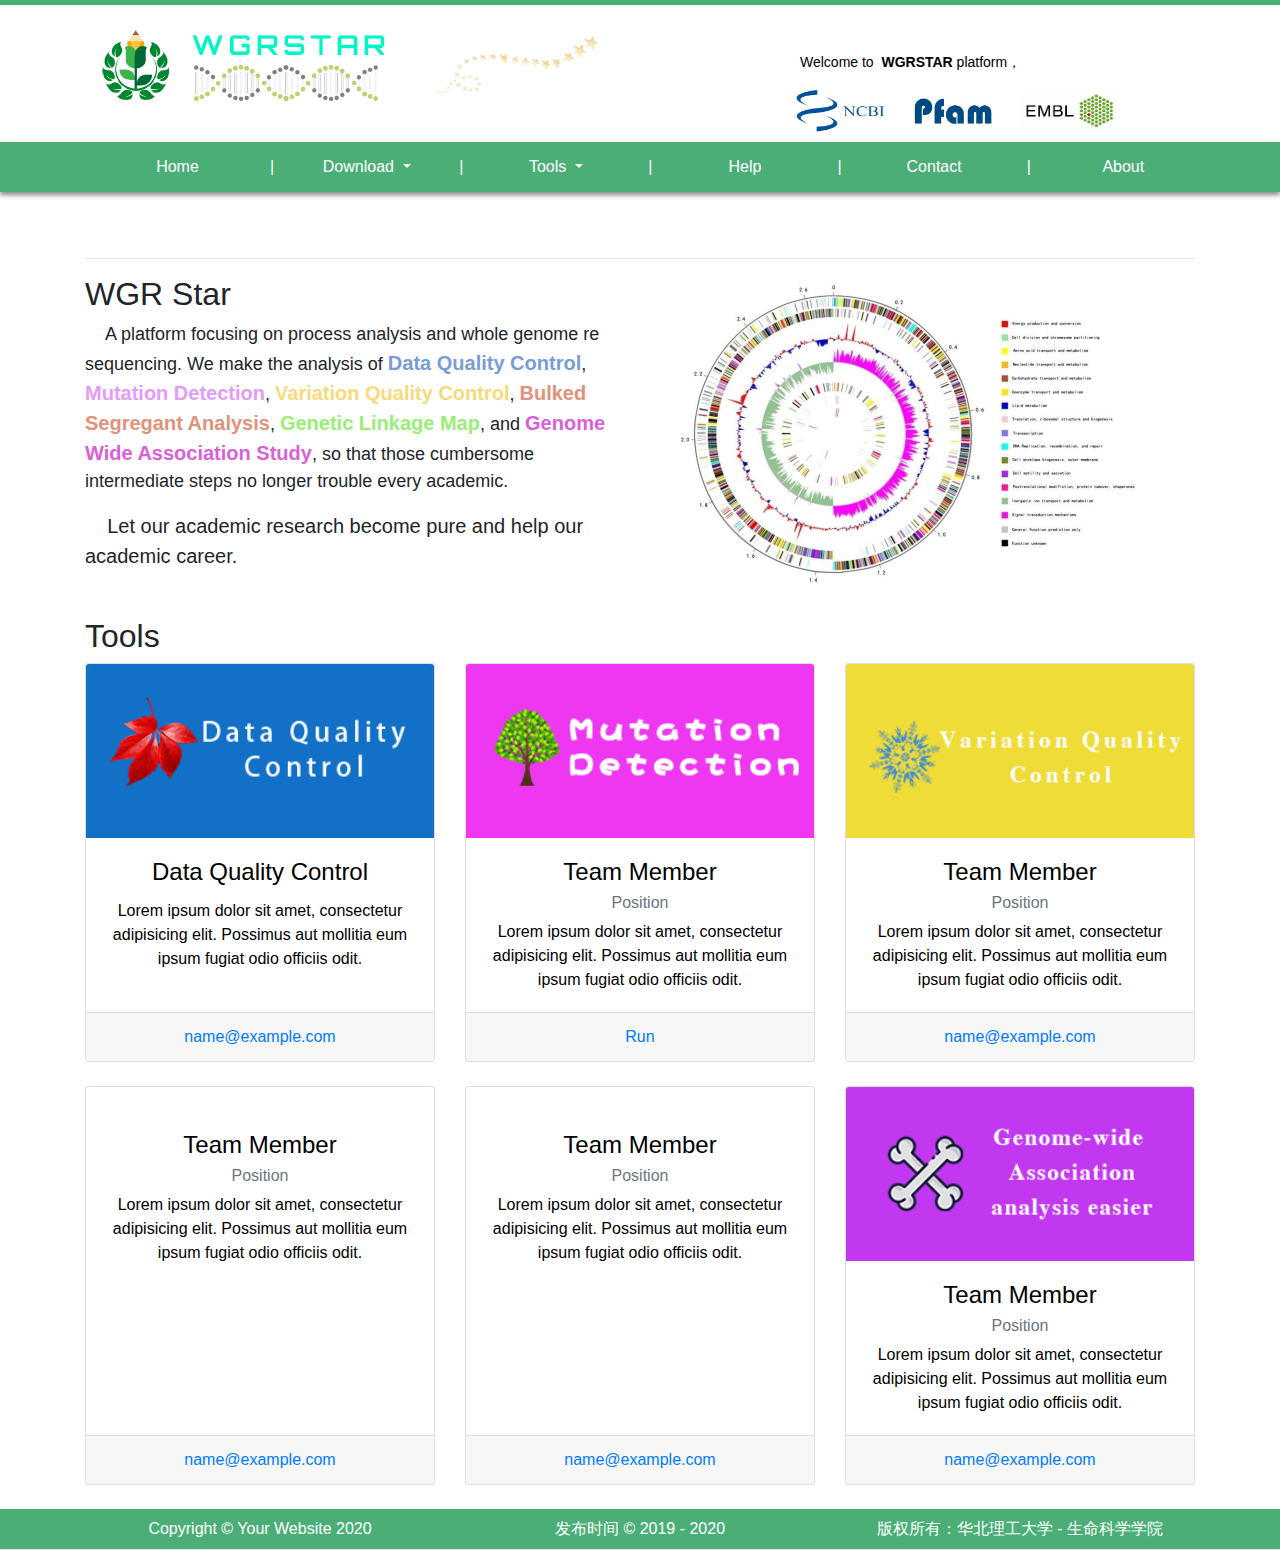
==== commit 07dd2145: "Update index.html" ====
--- a/index.html
+++ b/index.html
@@ -3,17 +3,17 @@
 <head>
     <meta charset="utf-8">
     <meta name="viewport" content="width=device-width, initial-scale=1, shrink-to-fit=no">
-    <link rel="icon" href="image/icon.ico">
+    <link rel="icon" href="./image/icon.ico">
     <meta name="description" content="">
     <meta name="author" content="">
     <title>Modern Business - Start Bootstrap Template</title>
-    <link href="css/modern-business.css" rel="stylesheet">
+    <link href="./css/modern-business.css" rel="stylesheet">
     <!-- Bootstrap core CSS -->
     <link rel="stylesheet" href="css/css.css">
     <link href="vendor/bootstrap/css/bootstrap.min.css" rel="stylesheet">
     <!-- Custom styles for this template -->
-    <link href="css/modern-business.css" rel="stylesheet">
-    <link href="css/new.css" rel="stylesheet">
+    <link href="./css/modern-business.css" rel="stylesheet">
+    <link href="./css/new.css" rel="stylesheet">
 
 </head>
 <body style="padding-top: 0;">
@@ -26,13 +26,13 @@
         <div class="row">
             <div class="col-7">
                 <a href="index.html" class="header-left center-block">
-                    <img src="image/logo.png" height="80" style="margin: 20px 0 10px 0" alt="logo.png">
+                    <img src="./image/logo.png" height="80" style="margin: 20px 0 10px 0" alt="logo.png">
                 </a>
             </div>
             <div class="col-5">
                 <div class="top_ding_wz" style="padding-left: 50px; height: auto; padding-top: 40px">
                     Welcome to &nbsp;<strong>WGRSTAR</strong>&nbsp;platform，
-                    <script type="text/javascript">
+                    <script type="./text/javascript">
                             today=new Date();
                             function initArray(){
                             this.length=initArray.arguments.length
@@ -56,13 +56,13 @@
                 </div>
                 <div style="margin: 10px 0">
                     <a href="https://www.ncbi.nlm.nih.gov/" target="_blank">
-                        <img src="image/ncbi.png" alt="" style="height: 42px; width: 100px; margin-left: 40px">
+                        <img src="./image/ncbi.png" alt="" style="height: 42px; width: 100px; margin-left: 40px">
                     </a>
                     <a href="http://pfam.xfam.org/" target="_blank">
-                        <img src="image/pfam.png" alt="" style="height: 42px; width: 100px; margin-left: 10px">
+                        <img src="./image/pfam.png" alt="" style="height: 42px; width: 100px; margin-left: 10px">
                     </a>
                     <a href="https://www.ebi.ac.uk/"  target="_blank">
-                        <img src="image/embl.png" alt="" style="height: 42px; width: 100px; margin-left: 10px">
+                        <img src="./image/embl.png" alt="" style="height: 42px; width: 100px; margin-left: 10px">
                     </a>
                 </div>
             </div>
@@ -78,11 +78,11 @@
                 </li>
                 <li class="text-white">|</li>
                 <li class="nav-item dropdown col-2">
-                    <a class="nav-link dropdown-toggle text-white" href="xuezhang_web/tools.html" id="navbarDropdown" role="button" data-toggle="dropdown" aria-haspopup="true" aria-expanded="false">
+                    <a class="nav-link dropdown-toggle text-white" href="./xuezhang_web/tools.html" id="navbarDropdown" role="button" data-toggle="dropdown" aria-haspopup="true" aria-expanded="false">
                         Download
                     </a>
                     <div class="dropdown-menu" aria-labelledby="navbarDropdown" style="left: auto">
-                        <a class="dropdown-item" href="xuezhang_web/tools.html">Samtools</a>
+                        <a class="dropdown-item" href="./xuezhang_web/tools.html">Samtools</a>
                         <div class="dropdown-divider"></div>
                         <a class="dropdown-item" href="#">GATK</a>
                         <div class="dropdown-divider"></div>
@@ -99,11 +99,11 @@
                 </li>
                 <li class="text-white">|</li>
                 <li class="nav-item dropdown col-2">
-                    <a class="nav-link dropdown-toggle text-white" href="templates/xuezhang_web/tools.html" id="navbarDropdown" role="button" data-toggle="dropdown" aria-haspopup="true" aria-expanded="false">
+                    <a class="nav-link dropdown-toggle text-white" href="./xuezhang_web/tools.html" id="navbarDropdown" role="button" data-toggle="dropdown" aria-haspopup="true" aria-expanded="false">
                       Tools
                     </a>
                     <div class="dropdown-menu" aria-labelledby="navbarDropdown" style="left: auto">
-                        <a class="dropdown-item" href="xuezhang_web/tools.html">Data Quality Control</a>
+                        <a class="dropdown-item" href="./xuezhang_web/tools.html">Data Quality Control</a>
                         <a class="dropdown-item" href="#">Mutation Detection</a>
                         <div class="dropdown-divider"></div>
                         <a class="dropdown-item" href="#">Variation Quality Control</a>
@@ -118,11 +118,11 @@
                 </li>
                 <li class="text-white">|</li>
                 <li class="nav-item col-2">
-                    <a class="nav-link text-white" href="xuezhang_web/help.html">Help</a>
+                    <a class="nav-link text-white" href="./xuezhang_web/help.html">Help</a>
                 </li>
                 <li class="text-white">|</li>
                 <li class="nav-item col-2">
-                    <a class="nav-link text-white" href="xuezhang_web/contact.html">Contact</a>
+                    <a class="nav-link text-white" href="./xuezhang_web/contact.html">Contact</a>
                 </li>
                 <li class="text-white">|</li>
                 <li class="nav-item col-2">
@@ -162,7 +162,7 @@
                     <br><p style="font-size: 20px;">&nbsp;&nbsp;&nbsp;&nbsp;Let our academic research become pure and help our academic career.</p>
             </div>
             <div class="col-lg-6">
-                <img class="img-fluid rounded mb-4" src="image/index_logo.png" alt="">
+                <img class="img-fluid rounded mb-4" src="./image/index_logo.png" alt="">
             </div>
         </div>
         <!-- Team Members -->
@@ -187,7 +187,7 @@
             <div class="col-lg-4 mb-4">
                 <div class="card h-100 text-center">
                     <a href="#">
-                        <img class="card-img-top" src="image/2.png" alt="">
+                        <img class="card-img-top" src="./image/2.png" alt="">
                     </a>
                     <div class="card-body">
                         <a href="#" style="color: black; text-decoration: blink">
@@ -204,58 +204,58 @@
             <div class="col-lg-4 mb-4">
                 <div class="card h-100 text-center">
                     <a href="#">
-                        <img class="card-img-top" src="image/3.png" alt="">
-                    </a>
-                    <div class="card-body">
-                        <a href="#" style="color: black; text-decoration: blink">
-                            <h4 class="card-title">Team Member</h4>
-                            <h6 class="card-subtitle mb-2 text-muted">Position</h6>
-                            <p class="card-text">Lorem ipsum dolor sit amet, consectetur adipisicing elit. Possimus aut mollitia eum ipsum fugiat odio officiis odit.</p>
-                        </a>
-                    </div>
-                    <div class="card-footer">
-                        <a href="#">name@example.com</a>
-                    </div>
-                </div>
-            </div>
-            <div class="col-lg-4 mb-4">
-                <div class="card h-100 text-center">
-                    <a href="#">
-                        <img class="card-img-top" src="static/image/4.png" alt="">
-                    </a>
-                    <div class="card-body">
-                        <a href="#" style="color: black; text-decoration: blink">
-                            <h4 class="card-title">Team Member</h4>
-                            <h6 class="card-subtitle mb-2 text-muted">Position</h6>
-                            <p class="card-text">Lorem ipsum dolor sit amet, consectetur adipisicing elit. Possimus aut mollitia eum ipsum fugiat odio officiis odit.</p>
-                        </a>
-                    </div>
-                    <div class="card-footer">
-                        <a href="#">name@example.com</a>
-                    </div>
-                </div>
-            </div>
-            <div class="col-lg-4 mb-4">
-                <div class="card h-100 text-center">
-                    <a href="#">
-                        <img class="card-img-top" src="static/image/5.png" alt="">
-                    </a>
-                    <div class="card-body">
-                        <a href="#" style="color: black; text-decoration: blink">
-                            <h4 class="card-title">Team Member</h4>
-                            <h6 class="card-subtitle mb-2 text-muted">Position</h6>
-                            <p class="card-text">Lorem ipsum dolor sit amet, consectetur adipisicing elit. Possimus aut mollitia eum ipsum fugiat odio officiis odit.</p>
-                        </a>
-                    </div>
-                    <div class="card-footer">
-                        <a href="#">name@example.com</a>
-                    </div>
-                </div>
-            </div>
-            <div class="col-lg-4 mb-4">
-                <div class="card h-100 text-center">
-                    <a href="#">
-                        <img class="card-img-top" src="image/6.png" alt="">
+                        <img class="card-img-top" src="./image/3.png" alt="">
+                    </a>
+                    <div class="card-body">
+                        <a href="#" style="color: black; text-decoration: blink">
+                            <h4 class="card-title">Team Member</h4>
+                            <h6 class="card-subtitle mb-2 text-muted">Position</h6>
+                            <p class="card-text">Lorem ipsum dolor sit amet, consectetur adipisicing elit. Possimus aut mollitia eum ipsum fugiat odio officiis odit.</p>
+                        </a>
+                    </div>
+                    <div class="card-footer">
+                        <a href="#">name@example.com</a>
+                    </div>
+                </div>
+            </div>
+            <div class="col-lg-4 mb-4">
+                <div class="card h-100 text-center">
+                    <a href="#">
+                        <img class="card-img-top" src="./static/image/4.png" alt="">
+                    </a>
+                    <div class="card-body">
+                        <a href="#" style="color: black; text-decoration: blink">
+                            <h4 class="card-title">Team Member</h4>
+                            <h6 class="card-subtitle mb-2 text-muted">Position</h6>
+                            <p class="card-text">Lorem ipsum dolor sit amet, consectetur adipisicing elit. Possimus aut mollitia eum ipsum fugiat odio officiis odit.</p>
+                        </a>
+                    </div>
+                    <div class="card-footer">
+                        <a href="#">name@example.com</a>
+                    </div>
+                </div>
+            </div>
+            <div class="col-lg-4 mb-4">
+                <div class="card h-100 text-center">
+                    <a href="#">
+                        <img class="card-img-top" src="./static/image/5.png" alt="">
+                    </a>
+                    <div class="card-body">
+                        <a href="#" style="color: black; text-decoration: blink">
+                            <h4 class="card-title">Team Member</h4>
+                            <h6 class="card-subtitle mb-2 text-muted">Position</h6>
+                            <p class="card-text">Lorem ipsum dolor sit amet, consectetur adipisicing elit. Possimus aut mollitia eum ipsum fugiat odio officiis odit.</p>
+                        </a>
+                    </div>
+                    <div class="card-footer">
+                        <a href="#">name@example.com</a>
+                    </div>
+                </div>
+            </div>
+            <div class="col-lg-4 mb-4">
+                <div class="card h-100 text-center">
+                    <a href="#">
+                        <img class="card-img-top" src="./image/6.png" alt="">
                     </a>
                     <div class="card-body">
                         <a href="#" style="color: black; text-decoration: blink">
@@ -290,7 +290,7 @@
     </footer>
 
     <!-- Bootstrap core JavaScript -->
-    <script src="vendor/jquery/jquery.min.js"></script>
-    <script src="vendor/bootstrap/js/bootstrap.bundle.min.js"></script>
+    <script src="./vendor/jquery/jquery.min.js"></script>
+    <script src="./vendor/bootstrap/js/bootstrap.bundle.min.js"></script>
 </body>
 </html>
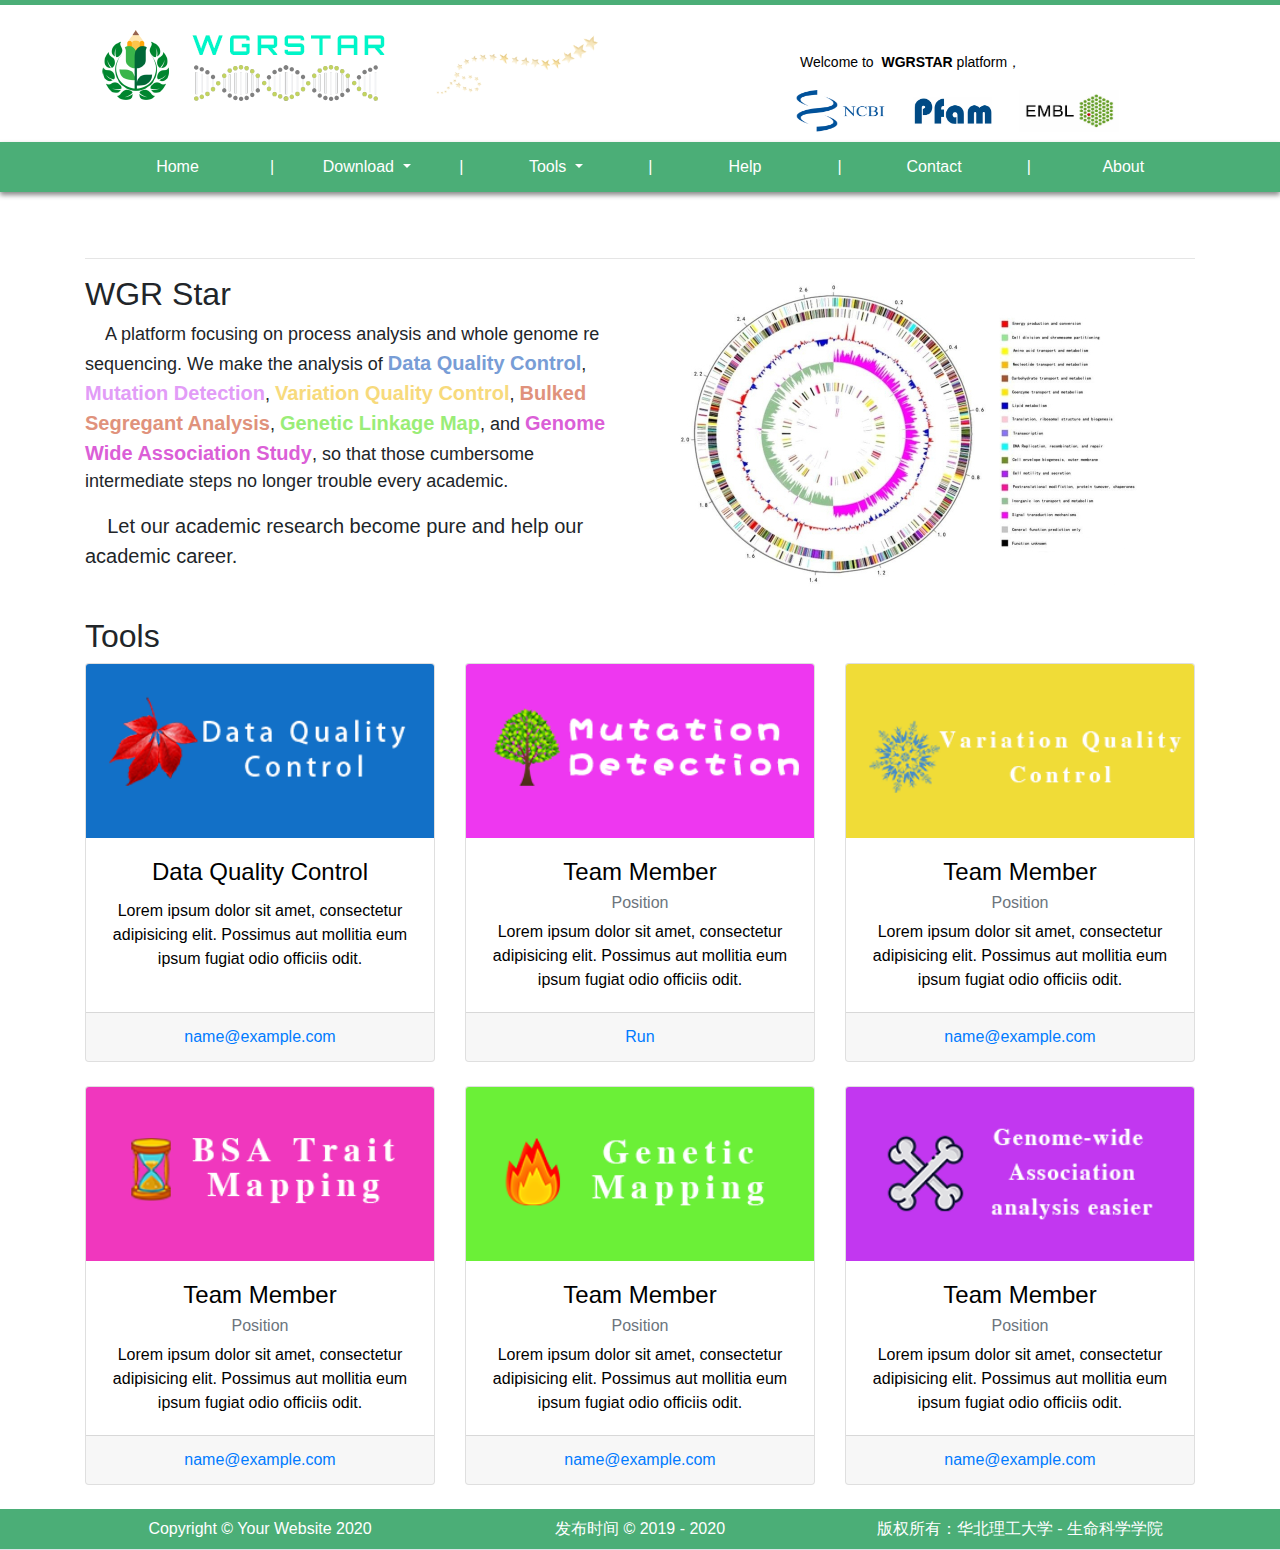
==== commit 86f1238a: "Update index.html" ====
--- a/index.html
+++ b/index.html
@@ -221,24 +221,24 @@
             <div class="col-lg-4 mb-4">
                 <div class="card h-100 text-center">
                     <a href="#">
-                        <img class="card-img-top" src="./static/image/4.png" alt="">
-                    </a>
-                    <div class="card-body">
-                        <a href="#" style="color: black; text-decoration: blink">
-                            <h4 class="card-title">Team Member</h4>
-                            <h6 class="card-subtitle mb-2 text-muted">Position</h6>
-                            <p class="card-text">Lorem ipsum dolor sit amet, consectetur adipisicing elit. Possimus aut mollitia eum ipsum fugiat odio officiis odit.</p>
-                        </a>
-                    </div>
-                    <div class="card-footer">
-                        <a href="#">name@example.com</a>
-                    </div>
-                </div>
-            </div>
-            <div class="col-lg-4 mb-4">
-                <div class="card h-100 text-center">
-                    <a href="#">
-                        <img class="card-img-top" src="./static/image/5.png" alt="">
+                        <img class="card-img-top" src="./image/4.png" alt="">
+                    </a>
+                    <div class="card-body">
+                        <a href="#" style="color: black; text-decoration: blink">
+                            <h4 class="card-title">Team Member</h4>
+                            <h6 class="card-subtitle mb-2 text-muted">Position</h6>
+                            <p class="card-text">Lorem ipsum dolor sit amet, consectetur adipisicing elit. Possimus aut mollitia eum ipsum fugiat odio officiis odit.</p>
+                        </a>
+                    </div>
+                    <div class="card-footer">
+                        <a href="#">name@example.com</a>
+                    </div>
+                </div>
+            </div>
+            <div class="col-lg-4 mb-4">
+                <div class="card h-100 text-center">
+                    <a href="#">
+                        <img class="card-img-top" src="./image/5.png" alt="">
                     </a>
                     <div class="card-body">
                         <a href="#" style="color: black; text-decoration: blink">
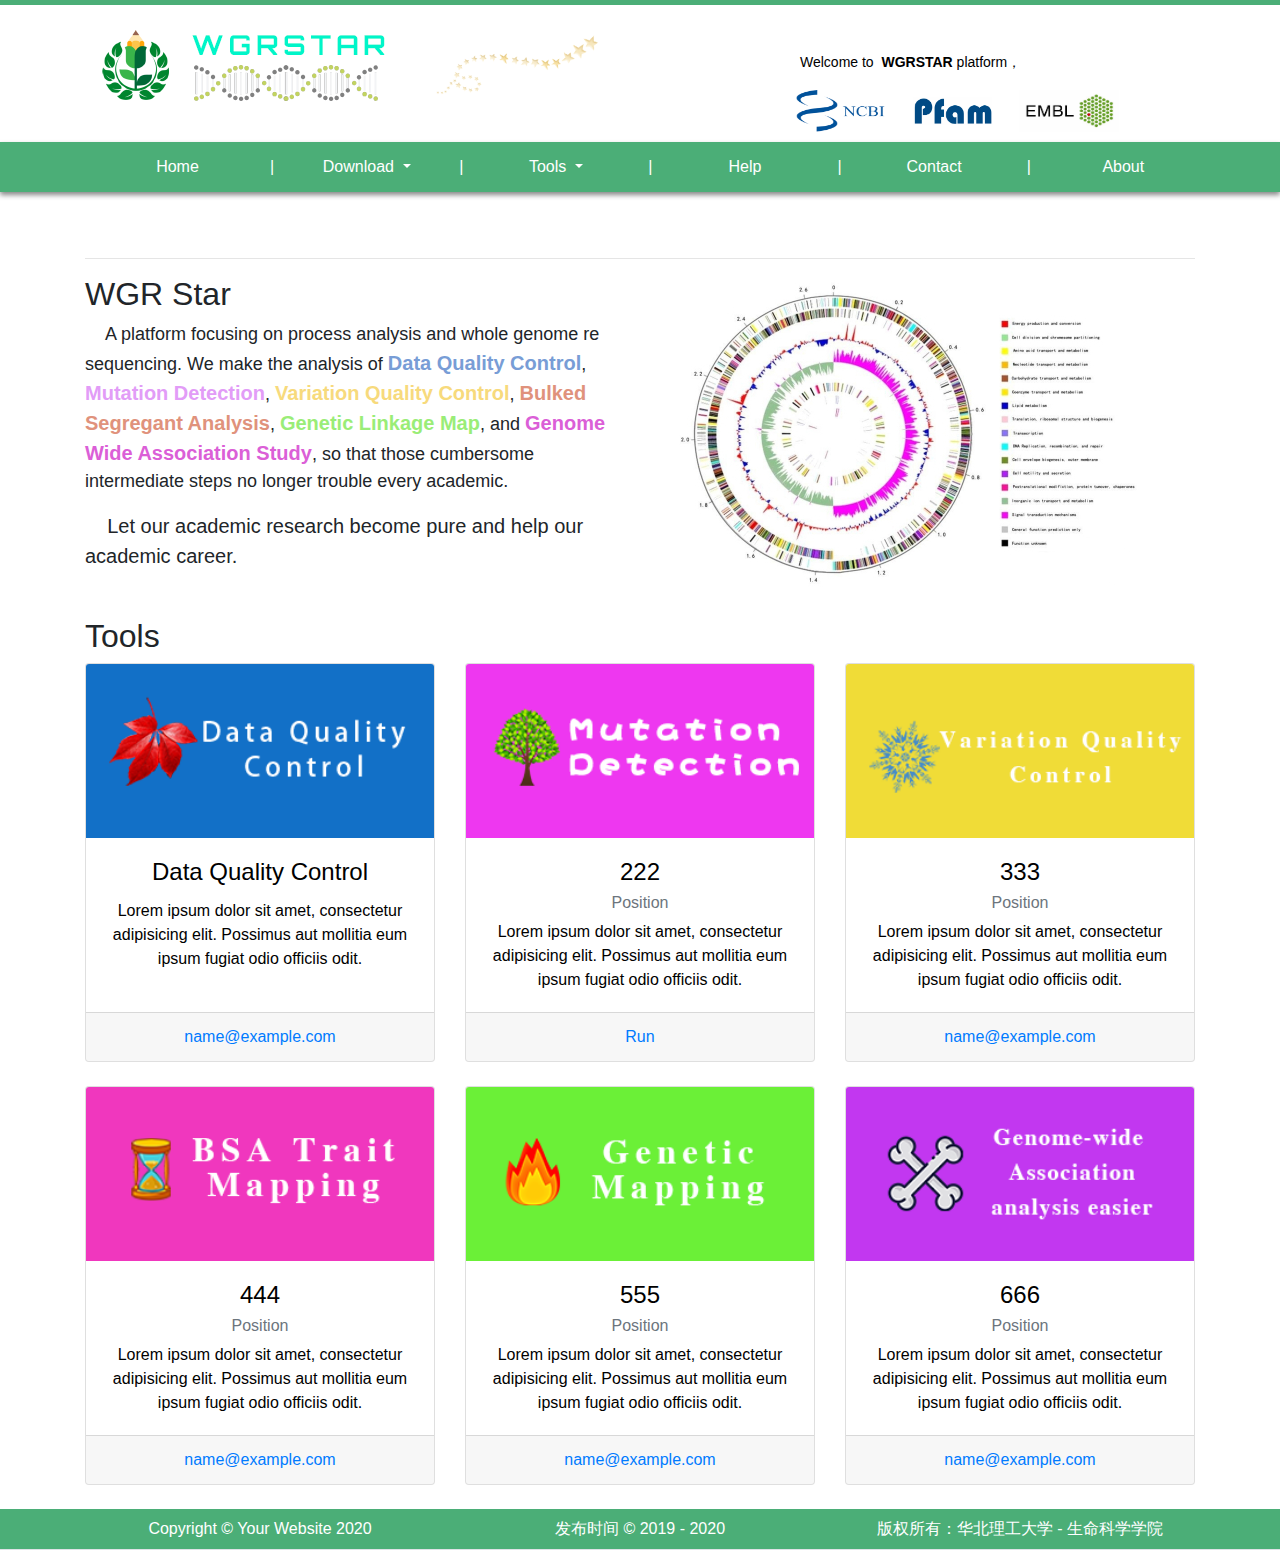
==== commit 19f1251a: "Update index.html" ====
--- a/index.html
+++ b/index.html
@@ -191,7 +191,7 @@
                     </a>
                     <div class="card-body">
                         <a href="#" style="color: black; text-decoration: blink">
-                            <h4 class="card-title">Team Member</h4>
+                            <h4 class="card-title">222</h4>
                             <h6 class="card-subtitle mb-2 text-muted">Position</h6>
                             <p class="card-text">Lorem ipsum dolor sit amet, consectetur adipisicing elit. Possimus aut mollitia eum ipsum fugiat odio officiis odit.</p>
                         </a>
@@ -208,7 +208,7 @@
                     </a>
                     <div class="card-body">
                         <a href="#" style="color: black; text-decoration: blink">
-                            <h4 class="card-title">Team Member</h4>
+                            <h4 class="card-title">333</h4>
                             <h6 class="card-subtitle mb-2 text-muted">Position</h6>
                             <p class="card-text">Lorem ipsum dolor sit amet, consectetur adipisicing elit. Possimus aut mollitia eum ipsum fugiat odio officiis odit.</p>
                         </a>
@@ -225,7 +225,7 @@
                     </a>
                     <div class="card-body">
                         <a href="#" style="color: black; text-decoration: blink">
-                            <h4 class="card-title">Team Member</h4>
+                            <h4 class="card-title">444</h4>
                             <h6 class="card-subtitle mb-2 text-muted">Position</h6>
                             <p class="card-text">Lorem ipsum dolor sit amet, consectetur adipisicing elit. Possimus aut mollitia eum ipsum fugiat odio officiis odit.</p>
                         </a>
@@ -242,7 +242,7 @@
                     </a>
                     <div class="card-body">
                         <a href="#" style="color: black; text-decoration: blink">
-                            <h4 class="card-title">Team Member</h4>
+                            <h4 class="card-title">555</h4>
                             <h6 class="card-subtitle mb-2 text-muted">Position</h6>
                             <p class="card-text">Lorem ipsum dolor sit amet, consectetur adipisicing elit. Possimus aut mollitia eum ipsum fugiat odio officiis odit.</p>
                         </a>
@@ -259,7 +259,7 @@
                     </a>
                     <div class="card-body">
                         <a href="#" style="color: black; text-decoration: blink">
-                            <h4 class="card-title">Team Member</h4>
+                            <h4 class="card-title">666</h4>
                             <h6 class="card-subtitle mb-2 text-muted">Position</h6>
                             <p class="card-text">Lorem ipsum dolor sit amet, consectetur adipisicing elit. Possimus aut mollitia eum ipsum fugiat odio officiis odit.</p>
                         </a>
